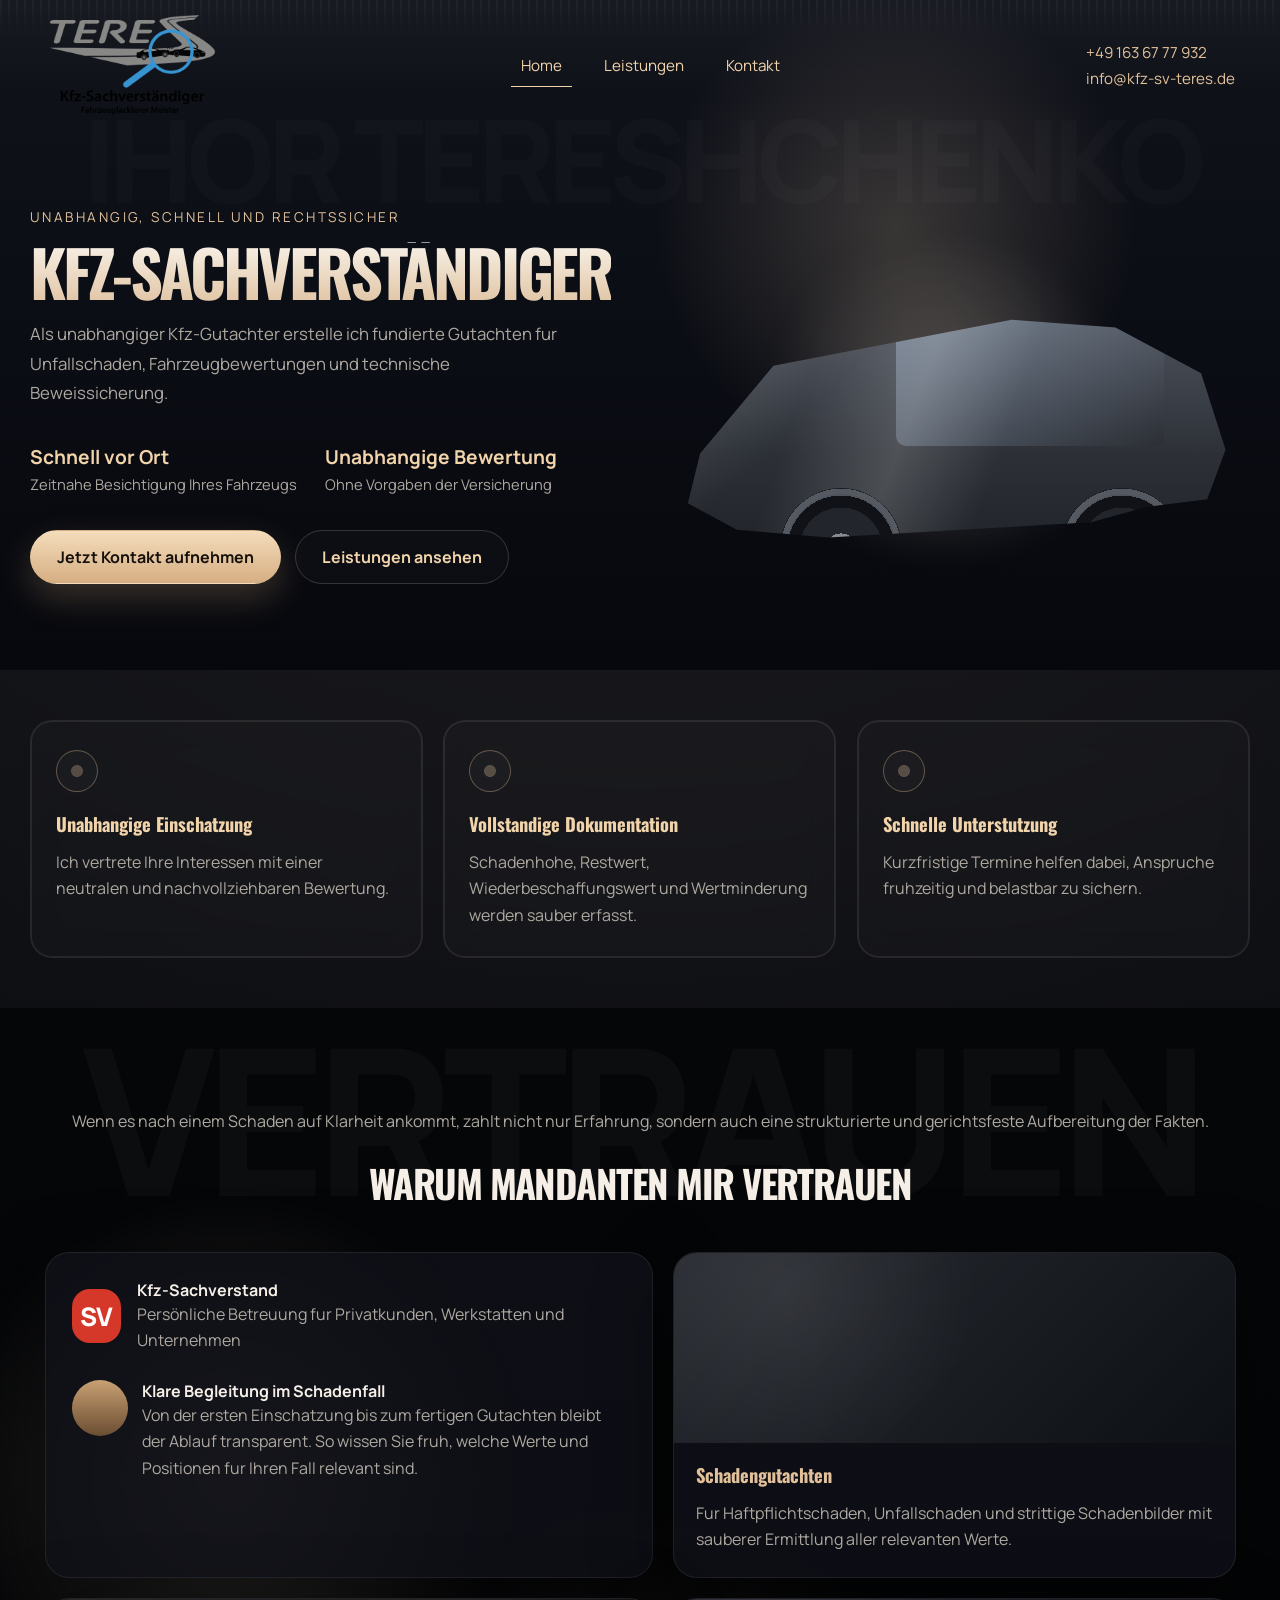
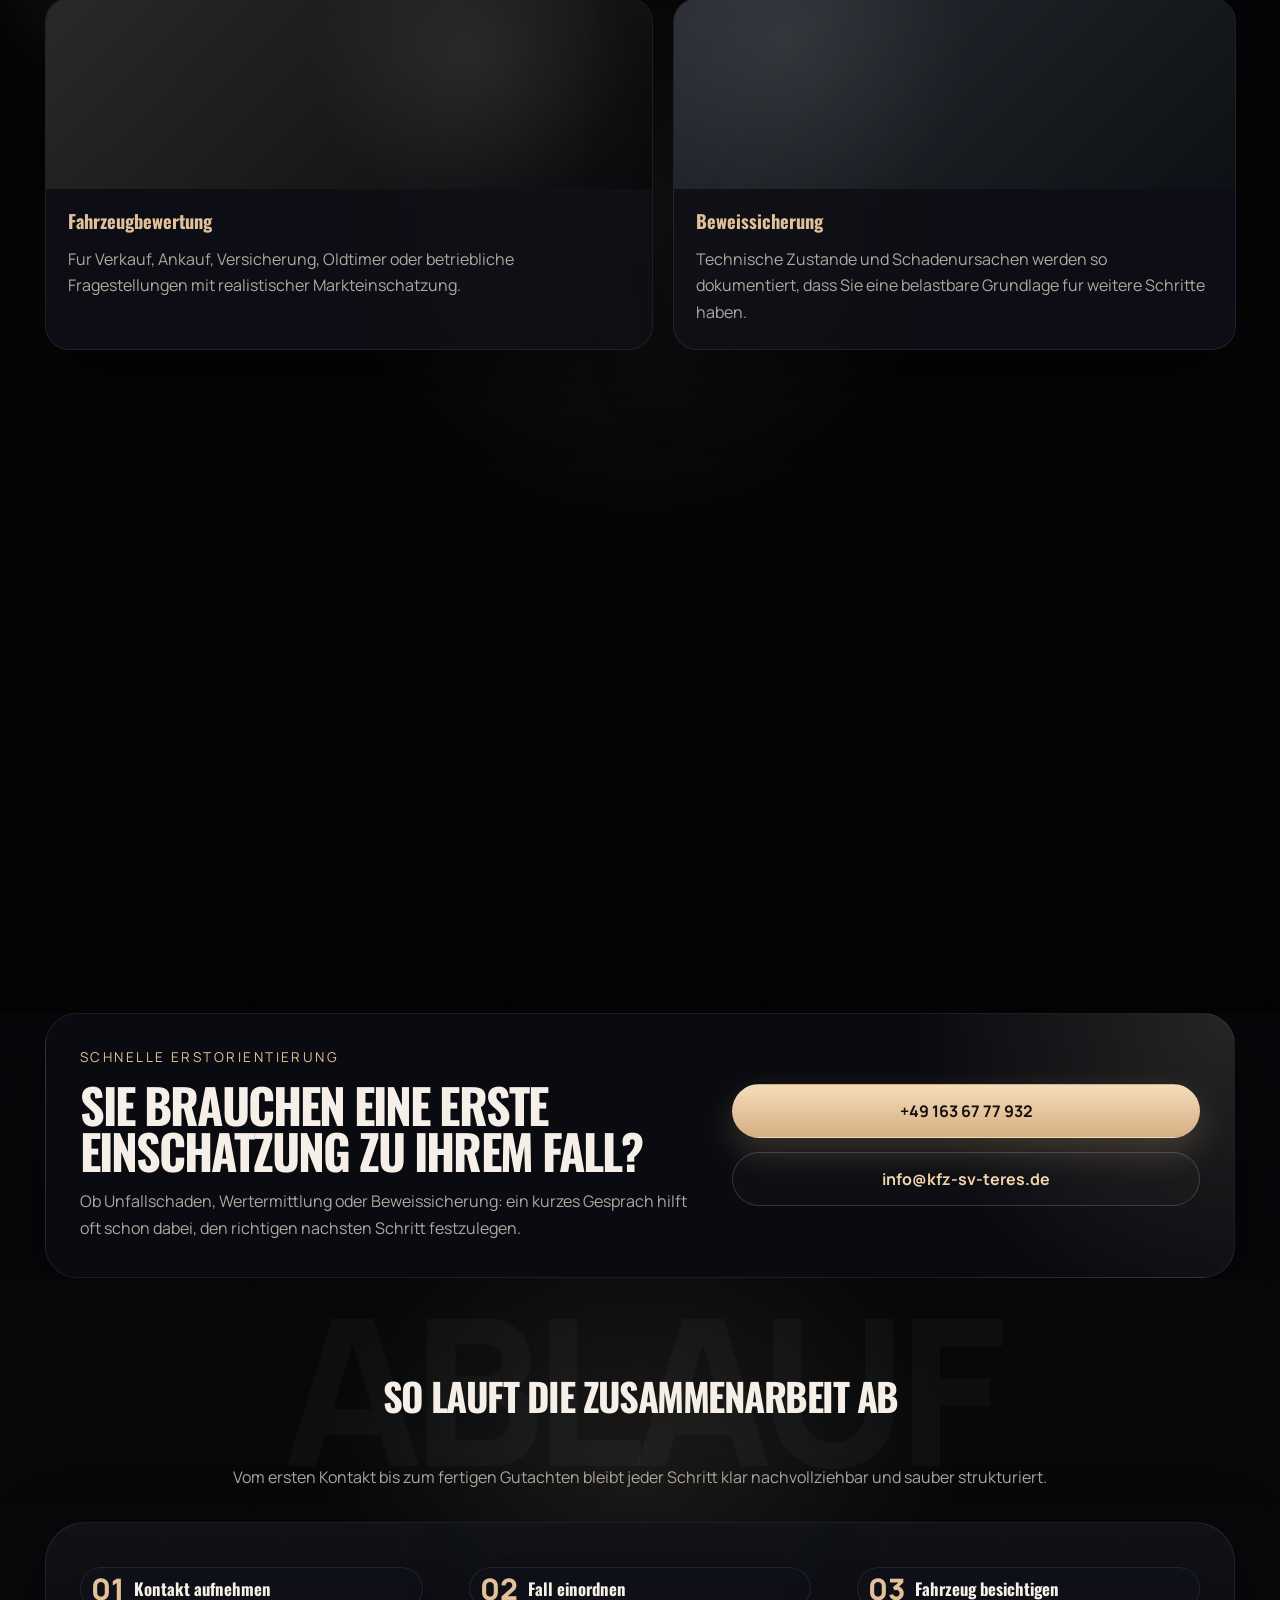
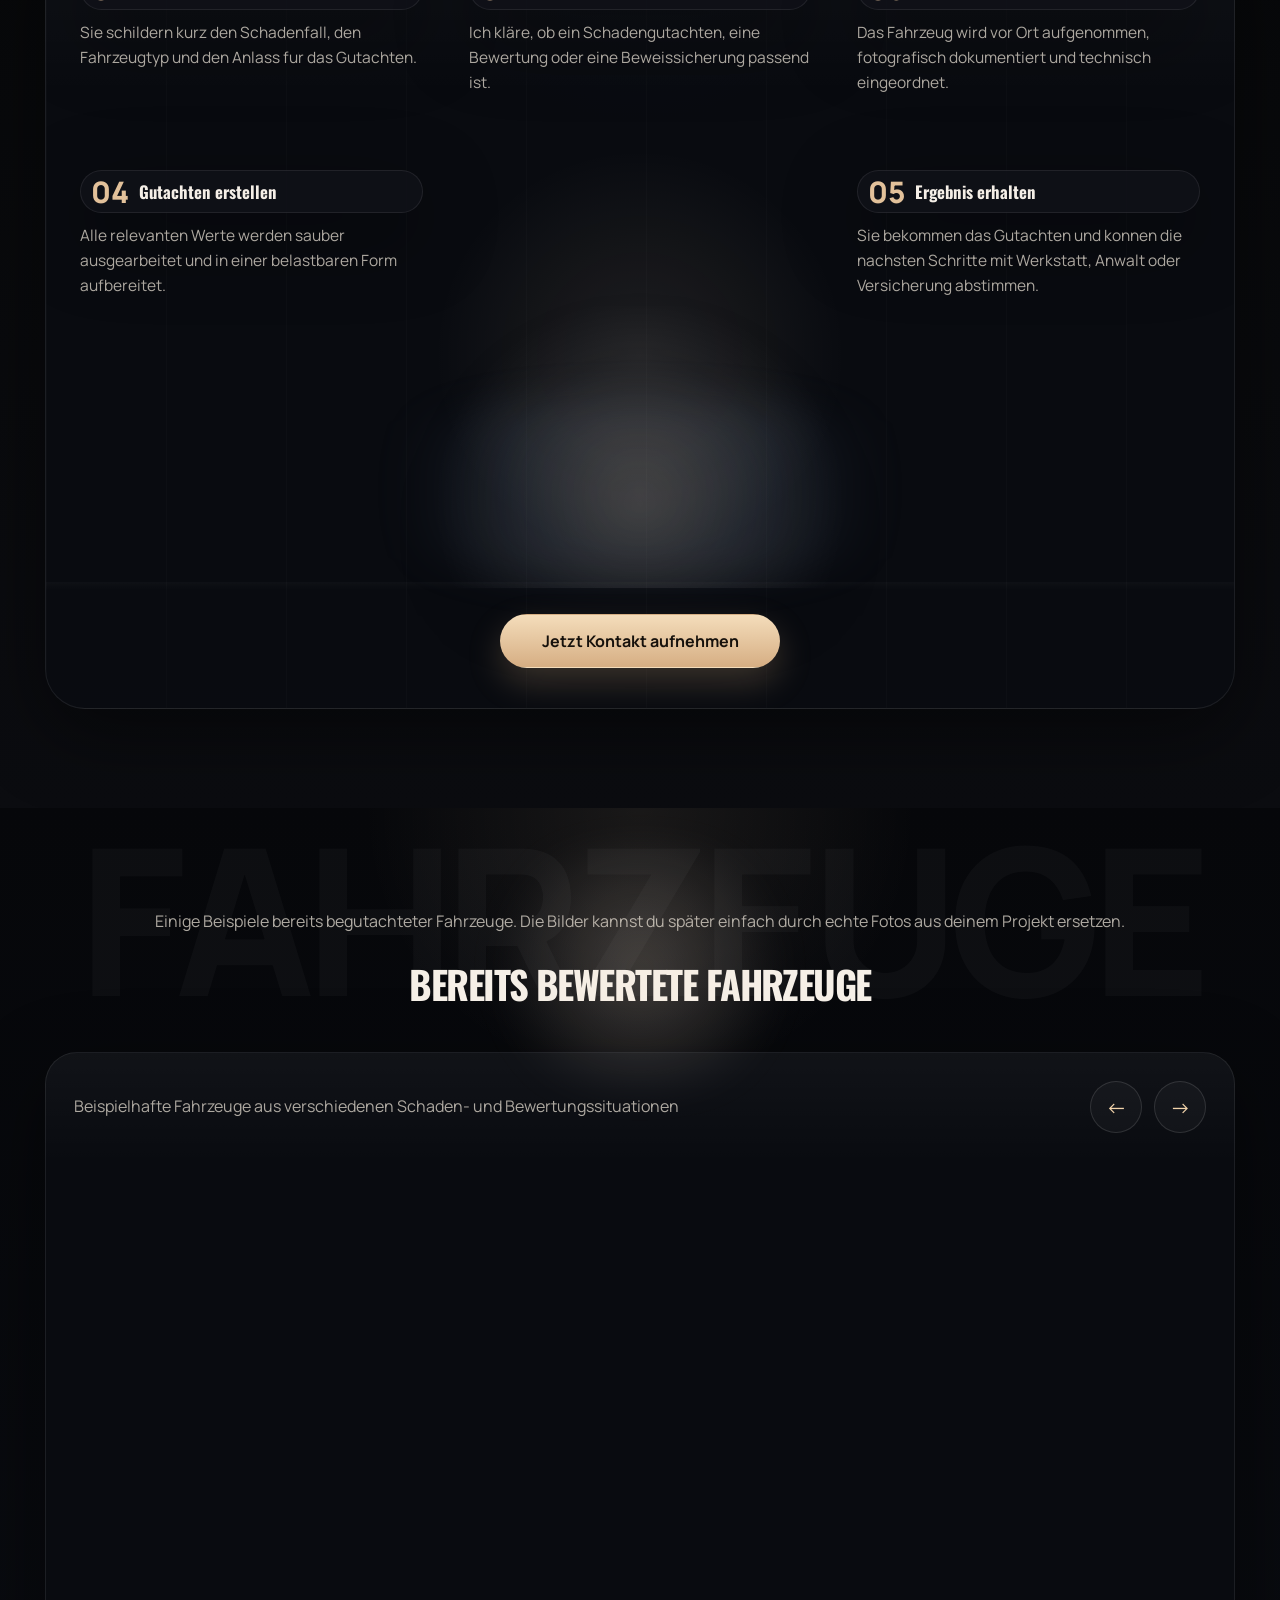
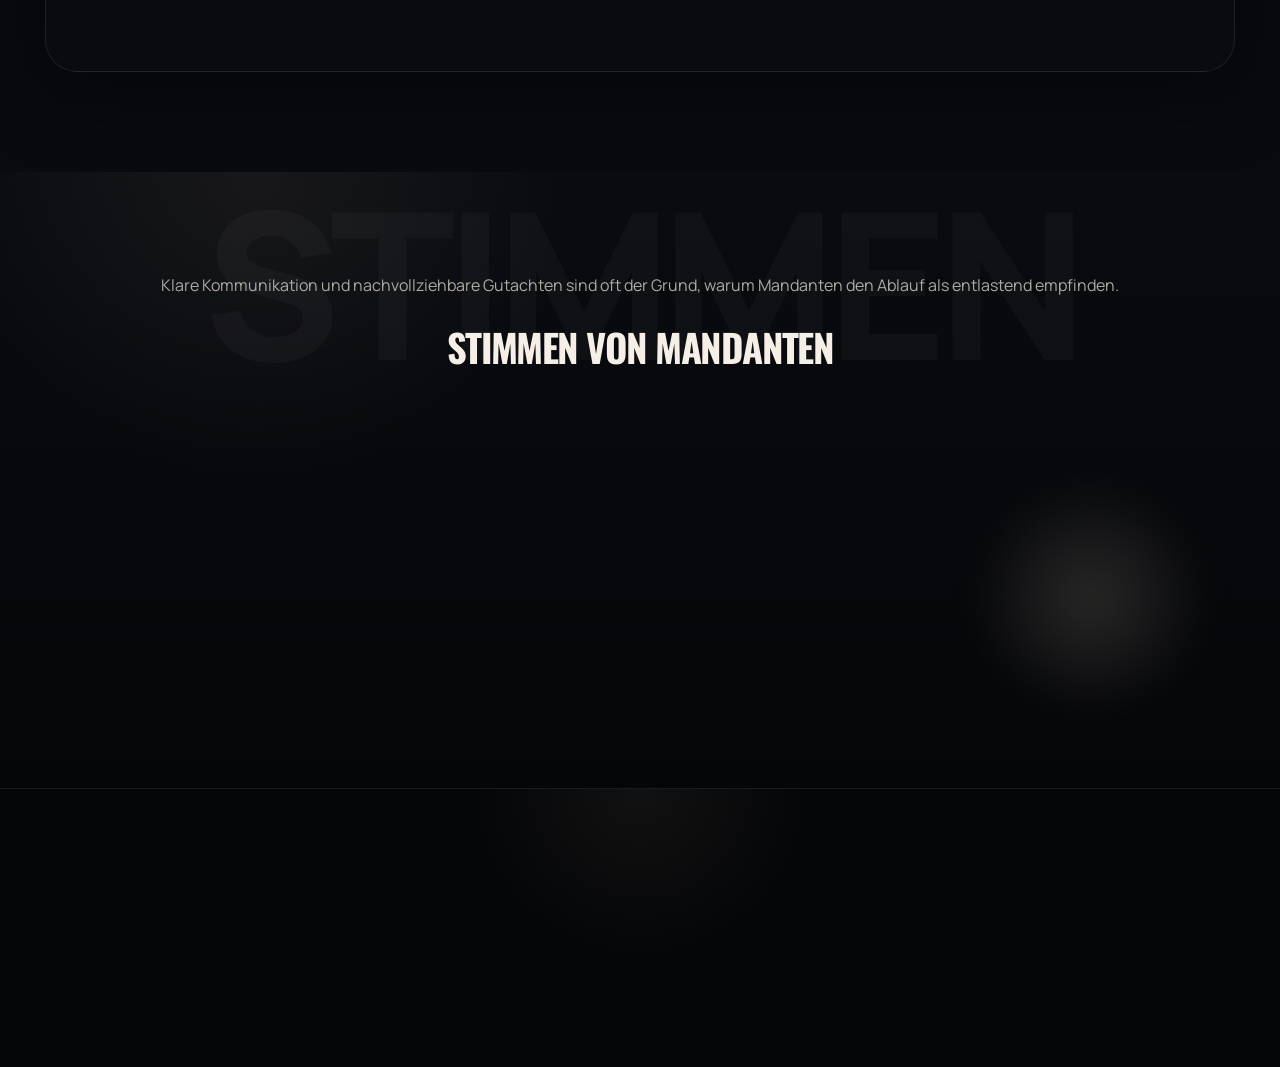
==== index.html @ a7667be0 "Initial website version" ====
<!DOCTYPE html>
<html lang="de">

<head>
  <meta charset="UTF-8" />
  <meta name="viewport" content="width=device-width, initial-scale=1.0" />
  <title>Kfz-Gutachter in Ingolstadt</title>
  <link rel="preconnect" href="https://fonts.googleapis.com" />
  <link rel="preconnect" href="https://fonts.gstatic.com" crossorigin />
  <link href="https://fonts.googleapis.com/css2?family=Manrope:wght@400;500;700;800&display=swap" rel="stylesheet" />
  <link
    href="https://fonts.googleapis.com/css2?family=Manrope:wght@400;500;700;800&family=Oswald:wght@400;500;600;700&display=swap"
    rel="stylesheet" />
  <link rel="stylesheet" href="css/reset.css">
  <link rel="stylesheet" href="css/styles.css" />
</head>

<body>
  <div class="page-shell">
    <div class="bg-text">Ihor Tereshchenko</div>
    <div class="wrapper">
      <header class="header">
        <nav class="topbar">
          <div class="container">
            <div class="topbar__inner">
              <a class="brand" href="">
                <img src="images/logo.png" alt="logo" width="170" height="100">
              </a>

              <nav class="nav-links">
                <ul>
                  <li><a class="active" href="index.html">Home</a></li>
                  <li><a href="leistung.html">Leistungen</a></li>
                  <li><a href="#contact">Kontakt</a></li>
                </ul>
              </nav>

              <ul class="topbar__contacts">
                <li><a href="tel:+49 1636777932">+49 163 67 77 932</a></li>
                <li><a href="mailto:info@kfz-sv-teres.de">info@kfz-sv-teres.de</a></li>
              </ul>
            </div>
          </div>
        </nav>
      </header>

      <section class="hero container">
        <div class="hero__copy">
          <p class="eyebrow">Unabhangig, schnell und rechtssicher</p>
          <h1>Kfz-Sachverständiger</h1>
          <p class="hero__lead">
            Als unabhangiger Kfz-Gutachter erstelle ich fundierte
            Gutachten fur Unfallschaden, Fahrzeugbewertungen und technische
            Beweissicherung.
          </p>

          <div class="hero__meta">
            <div>
              <strong>Schnell vor Ort</strong>
              <span>Zeitnahe Besichtigung Ihres Fahrzeugs</span>
            </div>
            <div>
              <strong>Unabhangige Bewertung</strong>
              <span>Ohne Vorgaben der Versicherung</span>
            </div>
          </div>

          <div class="hero__actions">
            <a class="button button--primary" href="#contact">Jetzt Kontakt aufnehmen</a>
            <a class="button button--ghost" href="#services">Leistungen ansehen</a>
          </div>
        </div>

        <div class="hero__visual" aria-hidden="true">
          <div class="car-glow"></div>
          <div class="car-card">
            <div class="car-card__shine"></div>
            <div class="car-card__wheel car-card__wheel--left"></div>
            <div class="car-card__wheel car-card__wheel--right"></div>
          </div>
        </div>
      </section>
    </div>

    <main>

      <section class="benefits container">
        <article class="benefit">
          <div class="benefit__icon"></div>
          <h2>Unabhangige Einschatzung</h2>
          <p>Ich vertrete Ihre Interessen mit einer neutralen und nachvollziehbaren Bewertung.</p>
        </article>
        <article class="benefit">
          <div class="benefit__icon"></div>
          <h2>Vollstandige Dokumentation</h2>
          <p>Schadenhohe, Restwert, Wiederbeschaffungswert und Wertminderung werden sauber erfasst.</p>
        </article>
        <article class="benefit">
          <div class="benefit__icon"></div>
          <h2>Schnelle Unterstutzung</h2>
          <p>Kurzfristige Termine helfen dabei, Anspruche fruhzeitig und belastbar zu sichern.</p>
        </article>
      </section>

      <section class="trust section" id="trust">
        <p class="section__ghost">VERTRAUEN</p>
        <div class="container">
          <p class="section__intro">
            Wenn es nach einem Schaden auf Klarheit ankommt, zahlt nicht nur
            Erfahrung, sondern auch eine strukturierte und gerichtsfeste
            Aufbereitung der Fakten.
          </p>
          <h2 class="section__title">Warum Mandanten mir vertrauen</h2>

          <div class="trust-grid">
            <article class="review-card review-card--wide">
              <div class="rating">
                <div class="rating__badge">SV</div>
                <div>
                  <strong>Kfz-Sachverstand</strong>
                  <p>Persönliche Betreuung fur Privatkunden, Werkstatten und Unternehmen</p>
                </div>
              </div>
              <div class="review-card__author">
                <div class="avatar"></div>
                <div>
                  <strong>Klare Begleitung im Schadenfall</strong>
                  <p>
                    Von der ersten Einschatzung bis zum fertigen Gutachten
                    bleibt der Ablauf transparent. So wissen Sie fruh, welche
                    Werte und Positionen fur Ihren Fall relevant sind.
                  </p>
                </div>
              </div>
            </article>

            <article class="info-card">
              <div class="info-card__image"></div>
              <h3>Schadengutachten</h3>
              <p>
                Fur Haftpflichtschaden, Unfallschaden und strittige
                Schadenbilder mit sauberer Ermittlung aller relevanten Werte.
              </p>
            </article>

            <article class="info-card">
              <div class="info-card__image info-card__image--alt"></div>
              <h3>Fahrzeugbewertung</h3>
              <p>
                Fur Verkauf, Ankauf, Versicherung, Oldtimer oder betriebliche
                Fragestellungen mit realistischer Markteinschatzung.
              </p>
            </article>

            <article class="info-card">
              <div class="info-card__image"></div>
              <h3>Beweissicherung</h3>
              <p>
                Technische Zustande und Schadenursachen werden so dokumentiert,
                dass Sie eine belastbare Grundlage fur weitere Schritte haben.
              </p>
            </article>
          </div>

          <div class="trust-accordion">
            <div class="trust-accordion__intro">
              <p class="eyebrow">Wichtige Informationen auf einen Blick</p>
              <h3 class="trust-accordion__title">Mehr zur Begutachtung und Beweissicherung</h3>
            </div>

            <div class="accordion" data-accordion>
              <article class="accordion-item is-open">
                <button class="accordion-trigger" type="button" aria-expanded="true">
                  <span>Unabhängige Begutachtung</span>
                  <span class="accordion-trigger__icon" aria-hidden="true"></span>
                </button>
                <div class="accordion-panel">
                  <p>
                    Versicherungen setzen im Schadenfall häufig auf eigene Gutachter. Deren
                    Einschätzung orientiert sich jedoch nicht immer an den Interessen der
                    Geschädigten. Als unabhängiger Kfz-Sachverständiger bewerte ich Schäden
                    neutral, fachgerecht und nachvollziehbar, damit Sie eine verlässliche
                    Grundlage für die weitere Regulierung erhalten.
                  </p>
                </div>
              </article>

              <article class="accordion-item">
                <button class="accordion-trigger" type="button" aria-expanded="false">
                  <span>Private Beweissicherung</span>
                  <span class="accordion-trigger__icon" aria-hidden="true"></span>
                </button>
                <div class="accordion-panel">
                  <p>
                    Eine private Beweissicherung ist besonders dann sinnvoll, wenn der
                    Schadenhergang unklar ist oder Ihre Position abgesichert werden muss.
                    Gerade bei Fahrerflucht oder strittigen Abläufen hilft eine saubere
                    Dokumentation dabei, Ursache, Umfang und mögliche Reparaturkosten
                    belastbar festzuhalten.
                  </p>
                </div>
              </article>

              <article class="accordion-item">
                <button class="accordion-trigger" type="button" aria-expanded="false">
                  <span>Faire Bewertung bei Totalschaden</span>
                  <span class="accordion-trigger__icon" aria-hidden="true"></span>
                </button>
                <div class="accordion-panel">
                  <p>
                    Übersteigen die voraussichtlichen Reparaturkosten den
                    Wiederbeschaffungswert des Fahrzeugs, spricht man von einem
                    wirtschaftlichen Totalschaden. Auch in solchen Fällen ist eine
                    unabhängige Einschätzung entscheidend, um die Situation korrekt zu
                    bewerten und wirtschaftlich sinnvolle Lösungen transparent darzustellen.
                  </p>
                </div>
              </article>

              <article class="accordion-item">
                <button class="accordion-trigger" type="button" aria-expanded="false">
                  <span>Wertgutachten und Schadenhöhe</span>
                  <span class="accordion-trigger__icon" aria-hidden="true"></span>
                </button>
                <div class="accordion-panel">
                  <p>
                    Ob beim Verkauf, bei der allgemeinen Wertermittlung oder nach einem
                    Unfallschaden: ein fundiertes Gutachten schafft Klarheit. Ich ermittle
                    Schadenhöhe, Wertminderung und relevante Fahrzeugwerte auf Basis fester
                    Kriterien, damit Sie sich auf eine strukturierte und verlässliche
                    Ausarbeitung verlassen können.
                  </p>
                </div>
              </article>
            </div>
          </div>
        </div>
      </section>

      <section class="contact" id="contact">
        <div class="container">
          <div class="contact-panel">
            <div>
              <p class="eyebrow">Schnelle Erstorientierung</p>
              <h2 class="contact-panel__title">Sie brauchen eine erste Einschatzung zu Ihrem Fall?</h2>
              <p class="contact-panel__text">
                Ob Unfallschaden, Wertermittlung oder Beweissicherung: ein
                kurzes Gesprach hilft oft schon dabei, den richtigen nachsten
                Schritt festzulegen.
              </p>
            </div>
            <div class="contact-panel__actions">
              <a class="button button--primary" href="tel:+491636777932">+49 163 67 77 932</a>
              <a class="button button--ghost" href="mailto:info@kfz-sv-teres.de">
                info@kfz-sv-teres.de
              </a>
            </div>
          </div>
        </div>
      </section>

      <section class="process section" id="process">
        <p class="section__ghost">ABLAUF</p>
        <div class="container">
          <h2 class="section__title">So lauft die Zusammenarbeit ab</h2>

          <p class="section__intro">
            Vom ersten Kontakt bis zum fertigen Gutachten bleibt jeder Schritt
            klar nachvollziehbar und sauber strukturiert.
          </p>

          <div class="process-stage">
            <div class="process-stage__grid">
              <article class="process-step">
                <div class="process-stage__inner step">
                  <span class="step__index">01</span>
                  <h3>Kontakt aufnehmen</h3>
                </div>
                <p>Sie schildern kurz den Schadenfall, den Fahrzeugtyp und den Anlass fur das Gutachten.</p>
              </article>
              <article class="process-step">
                <div class="process-stage__inner step">
                  <span class="step__index">02</span>
                  <h3>Fall einordnen</h3>
                </div>
                <p>Ich kläre, ob ein Schadengutachten, eine Bewertung oder eine Beweissicherung passend ist.</p>
              </article>
              <article class="process-step">
                <div class="process-stage__inner step">
                  <span class="step__index">03</span>
                  <h3>Fahrzeug besichtigen</h3>
                </div>
                <p>Das Fahrzeug wird vor Ort aufgenommen, fotografisch dokumentiert und technisch eingeordnet.</p>
              </article>
              <article class="process-step process-step--left-bottom">
                <div class="process-stage__inner step">
                  <span class="step__index">04</span>
                  <h3>Gutachten erstellen</h3>
                </div>    
                <p>Alle relevanten Werte werden sauber ausgearbeitet und in einer belastbaren Form aufbereitet.</p>
              </article>
              <article class="process-step process-step--right-bottom">
                <div class="process-stage__inner step">
                  <span class="step__index">05</span>
                  <h3>Ergebnis erhalten</h3>
                </div>
                <p>Sie bekommen das Gutachten und konnen die nachsten Schritte mit Werkstatt, Anwalt oder Versicherung
                  abstimmen.</p>
              </article>
            </div>

            <div class="process-stage__car-wrap">
              <div class="process-stage__glow"></div>
              <figure class="process-stage__car" aria-label="Fahrzeug fur den Prozessbereich"></figure>
            </div>

            <div class="process-stage__actions">
              <a class="button button--primary process-stage__button" href="#contact">
                Jetzt Kontakt aufnehmen
              </a>
            </div>
          </div>
        </div>
      </section>

      <section class="cases section" id="cases">
        <p class="section__ghost">FAHRZEUGE</p>
        <div class="container">
          <p class="section__intro">
            Einige Beispiele bereits begutachteter Fahrzeuge. Die Bilder kannst
            du später einfach durch echte Fotos aus deinem Projekt ersetzen.
          </p>
          <h2 class="section__title">Bereits Bewertete Fahrzeuge</h2>

          <div class="cases-slider" data-slider>
            <div class="cases-slider__header">
              <p class="cases-slider__note">Beispielhafte Fahrzeuge aus verschiedenen Schaden- und Bewertungssituationen
              </p>
              <div class="cases-slider__controls">
                <button class="cases-slider__button" type="button" data-slider-prev aria-label="Vorheriges Fahrzeug">
                  &#8592;
                </button>
                <button class="cases-slider__button" type="button" data-slider-next aria-label="Nächstes Fahrzeug">
                  &#8594;
                </button>
              </div>
            </div>

            <div class="cases-slider__viewport">
              <div class="cases-slider__track" data-slider-track>
                <article class="case-card">
                  <div class="case-card__image case-card__image--1"></div>
                  <div class="case-card__content">
                    <span class="case-card__label">Pkw</span>
                    <h3>Unfallbegutachtung nach Frontschaden</h3>
                    <p>Dokumentation von Schadenumfang, Reparaturweg und wirtschaftlicher Einordnung.</p>
                  </div>
                </article>

                <article class="case-card">
                  <div class="case-card__image case-card__image--2"></div>
                  <div class="case-card__content">
                    <span class="case-card__label">SUV</span>
                    <h3>Fahrzeugbewertung vor Verkauf</h3>
                    <p>Marktgerechte Einschätzung für Preisverhandlung, Dokumentation und Transparenz.</p>
                  </div>
                </article>

                <article class="case-card">
                  <div class="case-card__image case-card__image--3"></div>
                  <div class="case-card__content">
                    <span class="case-card__label">Transporter</span>
                    <h3>Beweissicherung bei gewerblicher Nutzung</h3>
                    <p>Technische Zustandsaufnahme als Grundlage für weitere rechtliche und versicherungstechnische
                      Schritte.</p>
                  </div>
                </article>

                <article class="case-card">
                  <div class="case-card__image case-card__image--4"></div>
                  <div class="case-card__content">
                    <span class="case-card__label">Oldtimer</span>
                    <h3>Wertgutachten für Sammlerfahrzeug</h3>
                    <p>Ermittlung eines nachvollziehbaren Fahrzeugwerts mit Blick auf Zustand und Besonderheiten.</p>
                  </div>
                </article>
              </div>
            </div>
          </div>
        </div>
      </section>

      <section class="testimonials section" id="testimonials">
        <p class="section__ghost">Stimmen</p>
        <div class="container">
          <p class="section__intro">
            Klare Kommunikation und nachvollziehbare Gutachten sind oft der
            Grund, warum Mandanten den Ablauf als entlastend empfinden.
          </p>
          <h2 class="section__title">Stimmen Von Mandanten</h2>

          <div class="testimonials-grid">
            <article class="testimonial-card">
              <div class="testimonial-card__stars">★★★★★</div>
              <p class="testimonial-card__text">
                Die Begutachtung verlief schnell und sehr strukturiert. Alle
                Positionen wurden verständlich erklärt, sodass ich mich im
                weiteren Ablauf sicher gefühlt habe.
              </p>
              <div class="testimonial-card__author">
                <strong>Markus B.</strong>
                <span>Unfallgutachten</span>
              </div>
            </article>

            <article class="testimonial-card">
              <div class="testimonial-card__stars">★★★★★</div>
              <p class="testimonial-card__text">
                Besonders hilfreich war die ruhige und sachliche Einschätzung.
                Das Gutachten war sauber aufbereitet und konnte direkt
                weiterverwendet werden.
              </p>
              <div class="testimonial-card__author">
                <strong>Sabine K.</strong>
                <span>Wertgutachten</span>
              </div>
            </article>

            <article class="testimonial-card">
              <div class="testimonial-card__stars">★★★★★</div>
              <p class="testimonial-card__text">
                Ich hatte jederzeit das Gefühl, dass meine Interessen im
                Vordergrund stehen. Kommunikation, Termin und Dokumentation
                waren absolut professionell.
              </p>
              <div class="testimonial-card__author">
                <strong>Daniel T.</strong>
                <span>Beweissicherung</span>
              </div>
            </article>
          </div>
        </div>
      </section>
    </main>

    <footer class="footer">
      <div class="container">
        <div class="footer__grid">
          <div class="footer__brand">
            <a class="brand" href="">
              <img src="images/logo.png" alt="logo" width="170" height="100">
            </a>
            <h2 class="footer__title">Ihor Tereshchenko</h2>
          </div>

          <div class="footer__contacts">
            <h3>Kontakt</h3>
            <p>Benninghofer Weg 2</p>
            <p>40822 Mettmann</p>
            <a href="tel:+491636777932">+49 163 67 77 932</a>
            <a href="mailto:info@kfz-sv-teres.de">info@kfz-sv-teres.de</a>
          </div>

          <div class="footer__links">
            <h3>Links</h3>
            <a href="#">Impressum</a>
            <a href="#">Datenschutz</a>
          </div>

          <div class="footer__socials">
            <h3>Social Media</h3>
            <div class="social-list">
              <a class="social-link" href="#" aria-label="Instagram">IG</a>
              <a class="social-link" href="#" aria-label="Facebook">FB</a>
              <a class="social-link" href="#" aria-label="LinkedIn">IN</a>
            </div>
          </div>
        </div>
      </div>
    </footer>
  </div>
  <script src="js/script.js"></script>
</body>

</html>
---- css/styles.css ----
:root {
  --bg: #06070a;
  --bg-soft: #11131a;
  --panel: rgba(16, 18, 25, 0.82);
  --panel-strong: rgba(10, 12, 18, 0.94);
  --text: #f5efe7;
  --muted: #ada8a0;
  --line: rgba(255, 255, 255, 0.08);
  --accent: #e2c19a;
  --accent-strong: #f2d4ab;
  --shadow: 0 24px 80px rgba(0, 0, 0, 0.45);
}

html {
  scroll-behavior: smooth;
}

body {
  font-family: "Manrope", sans-serif;
  color: var(--text);
  background:
    radial-gradient(circle at top, rgba(255, 214, 170, 0.08), transparent 24%),
    linear-gradient(180deg, #0f1118 0%, #07080b 34%, #030303 100%);
}

h1,
h2,
h3,
.section__title,
.contact-panel__title {
  font-family: "Oswald", sans-serif;
}

.page-shell {
  overflow: hidden;
}

.container {
  width: min(1220px, calc(100% - 32px));
  margin: 0 auto;
  padding: 0 15px;
}

.section {
  position: relative;
  padding: 100px 0;
}

.section__title {
  margin: 0 0 50px;
  text-align: center;
  text-transform: uppercase;
  font-size: clamp(2rem, 3vw, 3.2rem);
  line-height: 0.95;
  letter-spacing: -0.04em;
}

.section__intro {
  margin: 0 auto 30px;
  text-align: center;
  color: var(--muted);
  line-height: 1.7;
}

.section__ghost {
  position: absolute;
  top: -30px;
  left: 50%;
  margin: 0;
  transform: translateX(-50%);
  font-size: clamp(4rem, 16vw, 16rem);
  font-weight: 800;
  letter-spacing: -0.05em;
  color: rgba(255, 255, 255, 0.03);
  text-transform: uppercase;
  pointer-events: none;
}

.reveal {
  opacity: 0;
  transform: translateY(24px);
  transition:
    opacity 0.75s ease,
    transform 0.75s ease;
  transition-delay: var(--reveal-delay, 0s);
  will-change: opacity, transform;
}

.reveal-visible {
  opacity: 1;
  transform: translateY(0);
}

.nav-links ul {
  display: flex;
  gap: 35px;
  color: var(--accent-strong);
}

.nav-links a.active {
  color: var(--accent-strong);
}

.nav-links a.active::after {
  transform: scaleX(1);
  transform-origin: left center;
}

.header {
  position: fixed;
  top: 0;
  padding: 15px 0;
  z-index: 50;
  width: 100%;
  transition:
    background 0.25s ease,
    box-shadow 0.25s ease,
    border-color 0.25s ease,
    top 0.25s ease;
}

.header--scrolled {
  background: rgba(8, 10, 14, 0.88);
  border-color: rgba(255, 255, 255, 0.1);
  box-shadow: 0 18px 48px rgba(0, 0, 0, 0.45);
  backdrop-filter: blur(14px);
}


.header::before {
  content: "";
  position: absolute;
  inset: 0;
  background:
    linear-gradient(transparent 0 82%, rgba(255, 255, 255, 0.09) 82%, transparent 83%),
    repeating-linear-gradient(90deg,
      rgba(255, 255, 255, 0.07) 0 2px,
      transparent 2px 8px);
  mask-image: linear-gradient(180deg, rgba(0, 0, 0, 0.9), transparent 28%);
  opacity: 0.7;
  pointer-events: none;
}

.bg-text {
  position: absolute;
  top: 80px;
  left: 50%;
  transform: translateX(-50%);
  width: 100%;
  text-align: center;
  font-size: clamp(3rem, 9vw, 8rem);
  font-weight: 800;
  letter-spacing: -0.06em;
  color: rgba(255, 255, 255, 0.02);
  text-transform: uppercase;
  pointer-events: none;
  z-index: 2;
}

.topbar__inner {
  display: flex;
  align-items: center;
  justify-content: space-between;
  gap: 24px;
  width: 100%;
}

.nav-links ul {
  display: flex;
  align-items: center;
  gap: 22px;
}

.nav-links a {
  position: relative;
  display: inline-block;
  color: var(--accent-strong);
  font-size: 0.95rem;
  padding: 5px 10px;
  transition: color 0.25s ease;
}

.nav-links a::after {
  content: "";
  position: absolute;
  left: 0;
  bottom: -6px;
  width: 100%;
  height: 1px;
  background: var(--accent-strong);
  transform: scaleX(0);
  transform-origin: left center;
  transition: transform 0.3s ease;
}

.nav-links a:hover::after {
  transform: scaleX(1);
  transform-origin: left center;
}

.nav-links a:not(:hover)::after {
  transform-origin: right center;
}

.nav-links a:focus-visible {
  box-shadow: 0 0 0 3px rgba(242, 212, 171, 0.4);
  border-radius: 6px;
}

.nav-links a:active {
  opacity: 0.75;
}

.topbar__contacts {
  display: flex;
  flex-direction: column;
  gap: 5px;
  color: var(--accent);
  font-size: 0.95rem;
}

.wrapper {
  background:
    radial-gradient(circle at 70% 34%, rgba(255, 227, 192, 0.18), transparent 24%),
    linear-gradient(180deg, rgba(255, 255, 255, 0.03), transparent 14%),
    linear-gradient(180deg, #11131b 0%, #0b0d14 52%, #07080d 100%);
}

.hero {
  position: relative;
  z-index: 1;
  display: grid;
  grid-template-columns: 1fr 1.1fr;
  gap: 28px;
  align-items: center;
  padding: 166px 0 44px;
}

.hero__copy > * {
  opacity: 0;
  transform: translateY(24px);
  animation: heroFadeUp 0.8s ease forwards;
}

.hero__copy .eyebrow {
  animation-delay: 0.1s;
}

.hero__copy h1 {
  animation-delay: 0.25s;
}

.hero__copy .hero__lead {
  animation-delay: 0.4s;
}

.hero__copy .hero__meta {
  animation-delay: 0.55s;
}

.hero__copy .hero__actions {
  animation-delay: 0.7s;
}

.hero__visual {
  opacity: 0;
  transform: translateX(40px) scale(0.96);
  animation: heroVisualIn 1s ease forwards;
  animation-delay: 0.35s;
}

.car-glow {
  opacity: 0;
  animation: heroGlowIn 1.2s ease forwards;
  animation-delay: 0.6s;
}

.car-card {
  opacity: 0;
  transform: translateY(30px) scale(0.95);
  animation: carCardIn 1s ease forwards;
  animation-delay: 0.5s;
}

@keyframes heroFadeUp {
  to {
    opacity: 1;
    transform: translateY(0);
  }
}

@keyframes heroVisualIn {
  to {
    opacity: 1;
    transform: translateX(0) scale(1);
  }
}

@keyframes heroGlowIn {
  to {
    opacity: 1;
  }
}

@keyframes carCardIn {
  to {
    opacity: 1;
    transform: translateY(0) scale(1);
  }
}

@media (prefers-reduced-motion: reduce) {
  .reveal {
    opacity: 1;
    transform: none;
    transition: none;
  }

  .hero__copy > *,
  .hero__visual,
  .car-glow,
  .car-card {
    opacity: 1;
    transform: none;
    animation: none;
  }
}


.eyebrow {
  margin: 0 0 16px;
  color: var(--accent);
  font-size: 0.85rem;
  letter-spacing: 0.18em;
  text-transform: uppercase;
}

.hero h1 {
  margin: 0 0 18px;
  white-space: nowrap;
  font-size: clamp(2.2rem, 5vw, 5.6rem);
  line-height: 0.92;
  text-transform: uppercase;
  letter-spacing: -0.05em;
  background: linear-gradient(180deg, #f8f1e7 0%, #e2c7a8 100%);
  -webkit-background-clip: text;
  -webkit-text-fill-color: transparent;
  background-clip: text;
  color: transparent;
}

.hero--inner {
  min-height: auto;
  padding-bottom: 24px;
}

.hero__lead {
  max-width: 560px;
  width: 100%;
  margin-bottom: 36px;
  color: var(--muted);
  font-size: 1.05rem;
  line-height: 1.75;
}

.hero__meta {
  display: flex;
  gap: 28px;
  margin-bottom: 36px;
}

.hero__meta div {
  display: flex;
  flex-direction: column;
  gap: 4px;
}

.hero__meta strong {
  color: var(--accent-strong);
  font-size: 1.2rem;
}

.hero__meta span {
  color: var(--muted);
  font-size: 0.92rem;
}

.hero__actions {
  display: flex;
  flex-wrap: wrap;
  gap: 14px;
}

.hero__points {
  display: grid;
  gap: 10px;
  margin: 0 0 28px;
  padding: 0;
  list-style: none;
}

.hero__points li {
  position: relative;
  padding-left: 20px;
  color: var(--muted);
  line-height: 1.5;
}

.hero__points li::before {
  content: "";
  position: absolute;
  left: 0;
  top: 0.6em;
  width: 8px;
  height: 8px;
  border-radius: 50%;
  background: var(--accent);
  box-shadow: 0 0 12px rgba(226, 193, 154, 0.6);
}

.button {
  display: inline-flex;
  align-items: center;
  justify-content: center;
  min-height: 54px;
  padding: 0 26px;
  border-radius: 999px;
  border: 1px solid transparent;
  font-weight: 700;
  transition: 0.25s ease;
}

.button--primary {
  color: #16110c;
  background: linear-gradient(180deg, #f4ddbb 0%, #d6ae83 100%);
  box-shadow: 0 14px 34px rgba(214, 174, 131, 0.24);
}

.button--ghost {
  border-color: rgba(255, 255, 255, 0.16);
  background: rgba(255, 255, 255, 0.02);
  color: var(--accent-strong);
}

.button:hover {
  transform: translateY(-2px);
}

.hero__visual {
  position: relative;
  min-height: 460px;
}

.hero__info-card {
  position: absolute;
  right: 0;
  bottom: 20px;
  width: min(100%, 540px);
  padding: 32px;
  border: 1px solid var(--line);
  border-radius: 30px;
  background:
    radial-gradient(circle at top right, rgba(255, 227, 192, 0.12), transparent 26%),
    var(--panel-strong);
  box-shadow: var(--shadow);
}

.hero__info-label {
  display: inline-flex;
  margin-bottom: 18px;
  color: var(--accent);
  font-size: 0.82rem;
  font-weight: 800;
  letter-spacing: 0.16em;
  text-transform: uppercase;
}

.hero__info-card h2 {
  margin: 0 0 14px;
  font-size: clamp(1.8rem, 3vw, 2.8rem);
  line-height: 0.98;
  text-transform: uppercase;
  letter-spacing: -0.04em;
}

.hero__info-card p {
  margin: 0 0 18px;
  color: var(--muted);
  line-height: 1.7;
}

.hero__info-list {
  display: grid;
  gap: 10px;
}

.hero__info-list li {
  position: relative;
  padding-left: 18px;
  color: var(--text);
}

.hero__info-list li::before {
  content: "";
  position: absolute;
  left: 0;
  top: 0.55em;
  width: 7px;
  height: 7px;
  border-radius: 50%;
  background: var(--accent);
}

.car-glow {
  position: absolute;
  inset: 18% 8% 16%;
  border-radius: 50%;
  background: radial-gradient(circle, rgba(255, 235, 214, 0.26), transparent 58%);
  filter: blur(16px);
}

.car-card {
  position: absolute;
  right: 0;
  bottom: 12px;
  width: min(100%, 640px);
  aspect-ratio: 1.6;
  border-radius: 32px;
  background:
    linear-gradient(135deg, rgba(255, 255, 255, 0.26), rgba(255, 255, 255, 0.03) 35%),
    linear-gradient(180deg, #5e636e 0%, #262a31 58%, #111318 100%);
  clip-path: polygon(10% 58%, 22% 35%, 61% 23%, 78% 25%, 92% 37%, 96% 57%, 93% 70%, 83% 72%, 74% 76%, 31% 80%, 16% 78%, 8% 71%);
  box-shadow: var(--shadow);
}

.car-card::before {
  content: "";
  position: absolute;
  inset: 8% 14% 44% 42%;
  border-radius: 18px 24px 8px 10px;
  background: linear-gradient(135deg, rgba(197, 223, 255, 0.4), rgba(0, 0, 0, 0.08));
}

.car-card::after {
  content: "";
  position: absolute;
  left: 20%;
  right: 10%;
  bottom: -28px;
  height: 28px;
  border-radius: 50%;
  background: rgba(0, 0, 0, 0.52);
  filter: blur(12px);
}

.car-card__shine {
  position: absolute;
  inset: 9% 12% 12%;
  background: linear-gradient(110deg, transparent 24%, rgba(255, 255, 255, 0.16) 44%, transparent 62%);
  mix-blend-mode: screen;
}

.car-card__wheel {
  position: absolute;
  bottom: 1%;
  width: 20%;
  aspect-ratio: 1;
  border-radius: 50%;
  background:
    radial-gradient(circle at center, #868b94 0 18%, #23252c 18% 48%, #111217 48% 62%, #4e535c 62% 70%, #111217 70%);
  box-shadow: inset 0 0 0 6px rgba(255, 255, 255, 0.04);
}

.car-card__wheel--left {
  left: 23%;
}

.car-card__wheel--right {
  right: 11%;
}

.benefits {
  position: relative;
  z-index: 1;
  padding: 50px 0;
  display: grid;
  grid-template-columns: repeat(3, 1fr);
  gap: 20px;
}

.benefit {
  padding: 28px 24px;
  border: 2px solid var(--line);
  border-radius: 22px;
  background: rgba(255, 255, 255, 0.02);
  backdrop-filter: blur(14px);
}

.benefit__icon {
  width: 42px;
  height: 42px;
  margin-bottom: 18px;
  border-radius: 50%;
  border: 1px solid rgba(226, 193, 154, 0.36);
  background:
    radial-gradient(circle, rgba(226, 193, 154, 0.3) 0 20%, transparent 22%),
    rgba(255, 255, 255, 0.02);
}

.benefit h2,
.info-card h3 {
  margin: 0 0 12px;
  font-size: 1.15rem;
  color: var(--accent);
}

.benefit p,
.info-card p,
.step p,
.review-card p {
  margin: 0;
  color: var(--muted);
  line-height: 1.65;
}

.benefit h2 {
  color: var(--accent-strong);
}

.trust {
  position: relative;
  background:
    radial-gradient(circle at center, rgba(255, 223, 191, 0.08), transparent 30%),
    linear-gradient(180deg, #050608 0%, #040405 100%);
}

.trust::before {
  content: "";
  position: absolute;
  top: 120px;
  left: -120px;
  width: 700px;
  height: 700px;
  border-radius: 50%;
  background: radial-gradient(circle, rgba(255, 235, 214, 0.18), transparent 58%);
  filter: blur(18px);
  pointer-events: none;
}

.trust-grid {
  position: relative;
  display: grid;
  grid-template-columns: 1.08fr 1fr;
  gap: 20px;
  margin-bottom: 28px;
}

.review-card,
.info-card,
.step {
  border: 1px solid var(--line);
  border-radius: 24px;
  background: var(--panel);
  box-shadow: var(--shadow);
}

.review-card {
  padding: 26px;
}

.review-card--wide {
  min-height: 100%;
}

.rating {
  display: flex;
  align-items: center;
  gap: 16px;
  margin-bottom: 26px;
}

.rating__badge {
  display: grid;
  place-items: center;
  width: 54px;
  height: 54px;
  border-radius: 18px;
  background: #d53729;
  color: #fff;
  font-size: 1.6rem;
  font-weight: 800;
}

.review-card__author {
  display: flex;
  gap: 14px;
  align-items: flex-start;
}

.avatar {
  flex-shrink: 0;
  width: 56px;
  height: 56px;
  border-radius: 50%;
  background: linear-gradient(180deg, #c9a073 0%, #6a4d31 100%);
}

.info-card {
  overflow: hidden;
}

.info-card__image {
  min-height: 190px;
  background:
    linear-gradient(135deg, rgba(255, 255, 255, 0.06), transparent),
    radial-gradient(circle at 20% 20%, rgba(255, 255, 255, 0.08), transparent 40%),
    linear-gradient(135deg, #1a1d24 0%, #0d1014 100%);
}

.info-card__image--alt {
  background:
    linear-gradient(135deg, rgba(226, 193, 154, 0.12), transparent),
    radial-gradient(circle at 70% 30%, rgba(255, 255, 255, 0.08), transparent 36%),
    linear-gradient(135deg, #111318 0%, #0a0b0d 100%);
}

.info-card h3,
.info-card p {
  padding-inline: 22px;
}

.info-card h3 {
  margin-top: 18px;
}

.info-card p {
  padding-bottom: 24px;
}

.trust-accordion {
  position: relative;
  z-index: 1;
  padding: 30px;
  border: 1px solid var(--line);
  border-radius: 28px;
  background:
    linear-gradient(180deg, rgba(255, 255, 255, 0.03), transparent 18%),
    var(--panel-strong);
  box-shadow: var(--shadow);
}

.trust-accordion__intro {
  margin-bottom: 18px;
}

.trust-accordion__title {
  margin: 0;
  font-size: clamp(1.5rem, 2vw, 2.1rem);
  line-height: 1.02;
  letter-spacing: -0.04em;
  text-transform: uppercase;
}

.accordion {
  display: grid;
  gap: 12px;
}

.accordion-item {
  border: 1px solid rgba(255, 255, 255, 0.08);
  border-radius: 22px;
  background: rgba(255, 255, 255, 0.02);
  overflow: hidden;
}

.accordion-trigger {
  display: flex;
  align-items: center;
  justify-content: space-between;
  gap: 18px;
  width: 100%;
  padding: 20px 22px;
  border: 0;
  background: transparent;
  color: var(--text);
  font: inherit;
  font-weight: 700;
  text-align: left;
  cursor: pointer;
}

.accordion-trigger__icon {
  position: relative;
  width: 18px;
  height: 18px;
  flex-shrink: 0;
}

.accordion-trigger__icon::before,
.accordion-trigger__icon::after {
  content: "";
  position: absolute;
  top: 50%;
  left: 50%;
  width: 18px;
  height: 2px;
  border-radius: 999px;
  background: var(--accent-strong);
  transform: translate(-50%, -50%);
  transition: transform 0.25s ease, opacity 0.25s ease;
}

.accordion-trigger__icon::after {
  transform: translate(-50%, -50%) rotate(90deg);
}

.accordion-item.is-open .accordion-trigger__icon::after {
  opacity: 0;
  transform: translate(-50%, -50%) rotate(90deg) scaleX(0.2);
}

.accordion-panel {
  display: grid;
  grid-template-rows: 0fr;
  transition: grid-template-rows 0.28s ease;
}

.accordion-panel>p {
  min-height: 0;
  margin: 0;
  padding: 0 22px;
  color: var(--muted);
  line-height: 1.7;
  overflow: hidden;
}

.accordion-item.is-open .accordion-panel {
  grid-template-rows: 1fr;
}

.accordion-item.is-open .accordion-panel>p {
  padding-bottom: 22px;
}

.process {
  background:
    radial-gradient(circle at 50% 18%, rgba(255, 236, 208, 0.08), transparent 28%),
    linear-gradient(180deg, #060708 0%, #0b0c10 100%);
}

.services {
  background:
    radial-gradient(circle at 20% 12%, rgba(255, 227, 192, 0.08), transparent 24%),
    linear-gradient(180deg, #050608 0%, #0a0c11 100%);
}

.services-grid {
  display: grid;
  grid-template-columns: repeat(3, 1fr);
  gap: 18px;
}

.service-details {
  padding-top: 250px;
  position: relative;
  background:
    radial-gradient(circle at 50% 10%, rgba(255, 227, 192, 0.07), transparent 24%),
    linear-gradient(180deg, #08090c 0%, #06070a 100%);
}

.service-details::after {
  content: "";
  position: absolute;
  right: -100px;
  top: 80px;
  width: 620px;
  height: 620px;
  border-radius: 50%;
  background: radial-gradient(circle, rgba(255, 235, 214, 0.16), transparent 58%);
  filter: blur(16px);
  pointer-events: none;
}

.service-details .section__ghost {
  top: 60px;
}

.service-details__grid {
  display: grid;
  grid-template-columns: repeat(3, 1fr);
  gap: 22px;
  counter-reset: detail-card;
}

.detail-card {
  padding: 30px 26px;
  border: 1px solid var(--line);
  border-radius: 26px;
  background:
    linear-gradient(180deg, rgba(255, 255, 255, 0.03), transparent 18%),
    var(--panel);
  box-shadow: var(--shadow);
  text-align: center;
  position: relative;
  counter-increment: detail-card;
}

.detail-card::before {
  content: "0"counter(detail-card);
  position: absolute;
  top: 0;
  left: 20px;
  display: inline-block;
  margin-bottom: 14px;
  color: var(--accent);
  font-size: 5rem;
  opacity: 0.03;
  font-weight: 800;
  letter-spacing: 0.16em;
}

.detail-card__icon {
  display: grid;
  place-items: center;
  width: 64px;
  height: 64px;
  margin: 0 auto 18px;
  border-radius: 50%;
  border: 1px solid rgba(226, 193, 154, 0.28);
  color: var(--accent-strong);
  font-size: 1.4rem;
  background: rgba(255, 255, 255, 0.03);
  box-shadow: inset 0 0 24px rgba(255, 255, 255, 0.02);
}

.detail-card h3 {
  margin: 0 0 18px;
  font-size: 1.9rem;
  line-height: 1.02;
  letter-spacing: -0.04em;
  color: var(--accent-strong);
}

.detail-card p {
  margin: 0 0 16px;
  color: var(--muted);
  line-height: 1.55;
}

.detail-card__link {
  display: inline-flex;
  margin-top: 8px;
  color: var(--accent-strong);
  font-weight: 800;
  text-transform: uppercase;
  letter-spacing: 0.08em;
}

.service-card {
  padding: 24px;
  border-radius: 24px;
  border: 2px solid var(--line);
  background: var(--panel);
  box-shadow: var(--shadow);
}

.service-card__label {
  display: inline-block;
  margin-bottom: 14px;
  color: var(--accent);
  font-size: 0.85rem;
  font-weight: 800;
  letter-spacing: 0.16em;
}

.service-card h3 {
  margin: 0 0 12px;
  font-size: 1.1rem;
}

.service-card p {
  margin: 0;
  color: var(--muted);
  line-height: 1.65;
}

.step {}

.step__index {
  color: var(--accent);
  font-size: 1.85rem;
  font-weight: 800;
}

.process-stage {
  position: relative;
  padding: 36px 28px 40px;
  border-radius: 40px;
  background:
    radial-gradient(circle at 50% 55%, rgba(255, 233, 205, 0.09), transparent 28%),
    linear-gradient(180deg, rgba(255, 255, 255, 0.03), transparent 22%),
    var(--panel-strong);
  border: 1px solid var(--line);
  overflow: hidden;
  box-shadow: var(--shadow);
}

.process-stage::before {
  content: "";
  position: absolute;
  inset: 0;
  background:
    linear-gradient(transparent 0 84%, rgba(255, 255, 255, 0.04) 84%, transparent 85%),
    repeating-linear-gradient(90deg,
      rgba(255, 255, 255, 0.03) 0 1px,
      transparent 1px 120px);
  opacity: 0.6;
  pointer-events: none;
}

.process-stage__inner {
  display: flex;
  align-items: center;
  gap: 10px;
  margin-bottom: 10px;
  padding-left: 10px;
}

.process-stage__grid {
  position: relative;
  z-index: 1;
  display: grid;
  grid-template-columns: repeat(3, 1fr);
  gap: 28px 34px;
  margin-bottom: 10px;
}

.process-step {
  position: relative;
  min-height: 130px;
  padding: 8px 6px;
}

.process-step h3 {
  font-size: 1.05rem;
}

.process-step p {
  color: var(--muted);
  line-height: 1.6;
  font-size: 0.97rem;
}

.process-step--left-bottom {
  grid-column: 1;
  grid-row: 2;
  padding-top: 40px;
}

.process-step--right-bottom {
  grid-column: 3;
  grid-row: 2;
  padding-top: 40px;
}

.process-stage__car-wrap {
  position: relative;
  z-index: 1;
  display: flex;
  justify-content: center;
  margin-top: -10px;
  margin-bottom: 26px;
}

.process-stage__glow {
  position: absolute;
  left: 50%;
  bottom: 8px;
  width: min(700px, 86%);
  height: 180px;
  transform: translateX(-50%);
  border-radius: 50%;
  background:
    radial-gradient(circle, rgba(255, 238, 217, 0.12) 0%, rgba(122, 148, 183, 0.12) 32%, transparent 68%);
  filter: blur(20px);
}

.process-stage__car {
  position: relative;
  margin: 0;
  width: min(620px, 82%);
  aspect-ratio: 2.2;
  z-index: 1;
  background:
    url("assets/process-car.png") center bottom / contain no-repeat,
    radial-gradient(circle at 50% 70%, rgba(255, 255, 255, 0.12), transparent 56%);
  filter: drop-shadow(0 28px 40px rgba(0, 0, 0, 0.6));
}

.process-stage__actions {
  position: relative;
  z-index: 1;
  display: flex;
  justify-content: center;
}

.process-stage__button {
  min-width: 280px;
}

.contact {
  padding-top: 0;
}

.contact-panel {
  display: grid;
  grid-template-columns: 1.2fr 0.9fr;
  gap: 28px;
  align-items: center;
  padding: 34px;
  border: 1px solid var(--line);
  border-radius: 32px;
  background:
    radial-gradient(circle at top right, rgba(255, 227, 192, 0.12), transparent 26%),
    var(--panel-strong);
  box-shadow: var(--shadow);
}

.contact-panel__title {
  margin: 0 0 14px;
  font-size: clamp(2rem, 4vw, 3rem);
  line-height: 0.96;
  text-transform: uppercase;
  letter-spacing: -0.04em;
}

.contact-panel__text {
  margin: 0;
  color: var(--muted);
  line-height: 1.7;
}

.contact-panel__actions {
  display: grid;
  gap: 14px;
}

.leistungen-intro {
  padding-top: 28px;
}

.leistungen-intro__panel {
  position: relative;
  overflow: hidden;
  padding: 36px 32px;
  border: 1px solid var(--line);
  border-radius: 32px;
  background:
    radial-gradient(circle at top left, rgba(255, 227, 192, 0.08), transparent 24%),
    var(--panel);
  box-shadow: var(--shadow);
}

.leistungen-intro__content {
  position: relative;
  z-index: 1;
}

.leistungen-intro .section__ghost {
  top: 8px;
  left: auto;
  right: -24px;
  transform: none;
  font-size: clamp(3rem, 8vw, 10rem);
}

.cases {
  position: relative;
  background:
    radial-gradient(circle at 50% 0%, rgba(255, 227, 192, 0.08), transparent 24%),
    linear-gradient(180deg, #06070a 0%, #090b10 100%);
}

.cases::before {
  content: "";
  position: absolute;
  left: 50%;
  top: 40px;
  width: 440px;
  height: 240px;
  transform: translateX(-50%);
  border-radius: 50%;
  background: radial-gradient(circle, rgba(255, 235, 214, 0.22), transparent 58%);
  filter: blur(20px);
  pointer-events: none;
}

.cases-slider {
  padding: 28px;
  border: 1px solid var(--line);
  border-radius: 32px;
  background:
    linear-gradient(180deg, rgba(255, 255, 255, 0.03), transparent 18%),
    var(--panel-strong);
  box-shadow: var(--shadow);
}

.cases-slider__header {
  display: flex;
  align-items: center;
  justify-content: space-between;
  gap: 20px;
  margin-bottom: 24px;
}

.cases-slider__note {
  margin: 0;
  color: var(--muted);
  max-width: 640px;
  line-height: 1.6;
}

.cases-slider__controls {
  display: flex;
  gap: 12px;
}

.cases-slider__button {
  width: 52px;
  height: 52px;
  border-radius: 50%;
  border: 1px solid rgba(255, 255, 255, 0.12);
  background: rgba(255, 255, 255, 0.03);
  color: var(--accent-strong);
  font-size: 1.3rem;
  cursor: pointer;
  transition: transform 0.25s ease, background 0.25s ease, border-color 0.25s ease;
}

.cases-slider__button:hover {
  transform: translateY(-2px);
  background: rgba(255, 255, 255, 0.06);
  border-color: rgba(255, 255, 255, 0.2);
}

.cases-slider__viewport {
  overflow: hidden;
}

.cases-slider__track {
  display: grid;
  grid-auto-flow: column;
  grid-auto-columns: calc(33.333% - 14px);
  gap: 20px;
  transition: transform 0.35s ease;
}

.case-card {
  overflow: hidden;
  border: 1px solid var(--line);
  border-radius: 26px;
  background: rgba(255, 255, 255, 0.02);
}

.case-card__image {
  min-height: 260px;
  background-color: #14171e;
  background-position: center;
  background-repeat: no-repeat;
  background-size: cover;
}

.case-card__image--1 {
  background-image:
    linear-gradient(135deg, rgba(255, 255, 255, 0.08), transparent),
    url("images/case-1.jpg");
}

.case-card__image--2 {
  background-image:
    linear-gradient(135deg, rgba(255, 255, 255, 0.08), transparent),
    url("images/case-2.jpg");
}

.case-card__image--3 {
  background-image:
    linear-gradient(135deg, rgba(255, 255, 255, 0.08), transparent),
    url("images/case-3.jpg");
}

.case-card__image--4 {
  background-image:
    linear-gradient(135deg, rgba(255, 255, 255, 0.08), transparent),
    url("images/case-4.jpg");
}

.case-card__content {
  padding: 22px;
}

.case-card__label {
  display: inline-flex;
  margin-bottom: 12px;
  color: var(--accent);
  font-size: 0.8rem;
  font-weight: 800;
  letter-spacing: 0.14em;
  text-transform: uppercase;
}

.case-card h3 {
  margin: 0 0 12px;
  font-size: 1.2rem;
  color: var(--accent-strong);
}

.case-card p {
  margin: 0;
  color: var(--muted);
  line-height: 1.6;
}

.testimonials {
  position: relative;
  background:
    radial-gradient(circle at 20% 0%, rgba(255, 227, 192, 0.06), transparent 26%),
    linear-gradient(180deg, #090b10 0%, #050608 100%);
}

.testimonials::after {
  content: "";
  position: absolute;
  right: 40px;
  bottom: 40px;
  width: 300px;
  height: 300px;
  border-radius: 50%;
  background: radial-gradient(circle, rgba(255, 235, 214, 0.14), transparent 58%);
  filter: blur(16px);
  pointer-events: none;
}

.testimonials-grid {
  display: grid;
  grid-template-columns: repeat(3, 1fr);
  gap: 20px;
}

.testimonial-card {
  padding: 28px 24px;
  border: 1px solid var(--line);
  border-radius: 26px;
  background:
    linear-gradient(180deg, rgba(255, 255, 255, 0.03), transparent 18%),
    var(--panel);
  box-shadow: var(--shadow);
}

.testimonial-card__stars {
  margin-bottom: 16px;
  color: var(--accent-strong);
  letter-spacing: 0.22em;
}

.testimonial-card__text {
  margin: 0 0 22px;
  color: var(--muted);
  line-height: 1.7;
}

.testimonial-card__author {
  display: grid;
  gap: 4px;
}

.testimonial-card__author strong {
  color: var(--text);
}

.testimonial-card__author span {
  color: var(--accent);
  font-size: 0.92rem;
}

.footer {
  padding: 52px 0 42px;
  border-top: 1px solid rgba(255, 255, 255, 0.08);
  background:
    radial-gradient(circle at top, rgba(255, 227, 192, 0.05), transparent 24%),
    #050608;
}

.footer__grid {
  display: grid;
  grid-template-columns: 1.2fr 1fr 0.8fr 0.8fr;
  gap: 28px;
}

.footer__title,
.footer h3 {
  margin: 0 0 14px;
}

.footer__text,
.footer p,
.footer a {
  margin: 0 0 10px;
  color: var(--muted);
  line-height: 1.6;
}

.footer a {
  display: block;
}

.footer a:hover {
  color: var(--accent-strong);
}

.social-list {
  display: flex;
  gap: 10px;
}

.social-link {
  display: grid;
  place-items: center;
  width: 42px;
  height: 42px;
  border-radius: 50%;
  border: 1px solid rgba(255, 255, 255, 0.12);
  color: var(--accent-strong);
  background: rgba(255, 255, 255, 0.03);
}

@media (max-width: 980px) {

  .hero__content,
  .trust-grid,
  .benefits,
  .services-grid,
  .service-details__grid,
  .contact-panel,
  .testimonials-grid,
  .footer__grid {
    grid-template-columns: 1fr;
  }

  .cases-slider__track {
    grid-auto-columns: calc(50% - 10px);
  }

  .hero__visual {
    min-height: 360px;
  }

  .nav-links {
    display: none;
  }

  .section {
    padding: 80px 0;
  }

  .process-stage__grid {
    grid-template-columns: 1fr;
    margin-bottom: 20px;
  }

  .process-step,
  .process-step--center-top,
  .process-step--right-top,
  .process-step--left-bottom,
  .process-step--right-bottom {
    grid-column: auto;
    grid-row: auto;
    min-height: auto;
    padding-top: 8px;
    text-align: left;
  }

  .process-stage__car {
    width: min(540px, 100%);
  }
}

@media (max-width: 640px) {
  .topbar {
    top: 10px;
    padding: 14px 16px;
    flex-direction: column;
    align-items: flex-start;
  }

  .hero {
    min-height: auto;
  }

  .hero__content {
    padding-top: 24px;
  }

  .hero__meta,
  .hero__actions {
    flex-direction: column;
    align-items: stretch;
  }

  .hero__info-card {
    position: relative;
    width: 100%;
    bottom: auto;
    padding: 24px 20px;
  }

  .cases-slider {
    padding: 20px 16px;
  }

  .cases-slider__header {
    flex-direction: column;
    align-items: flex-start;
  }

  .cases-slider__track {
    grid-auto-columns: 100%;
  }

  .button {
    width: 100%;
  }

  .benefit,
  .review-card,
  .service-card,
  .process-stage,
  .trust-accordion {
    padding: 22px 18px;
  }

  .process-stage__button {
    min-width: 100%;
  }
}
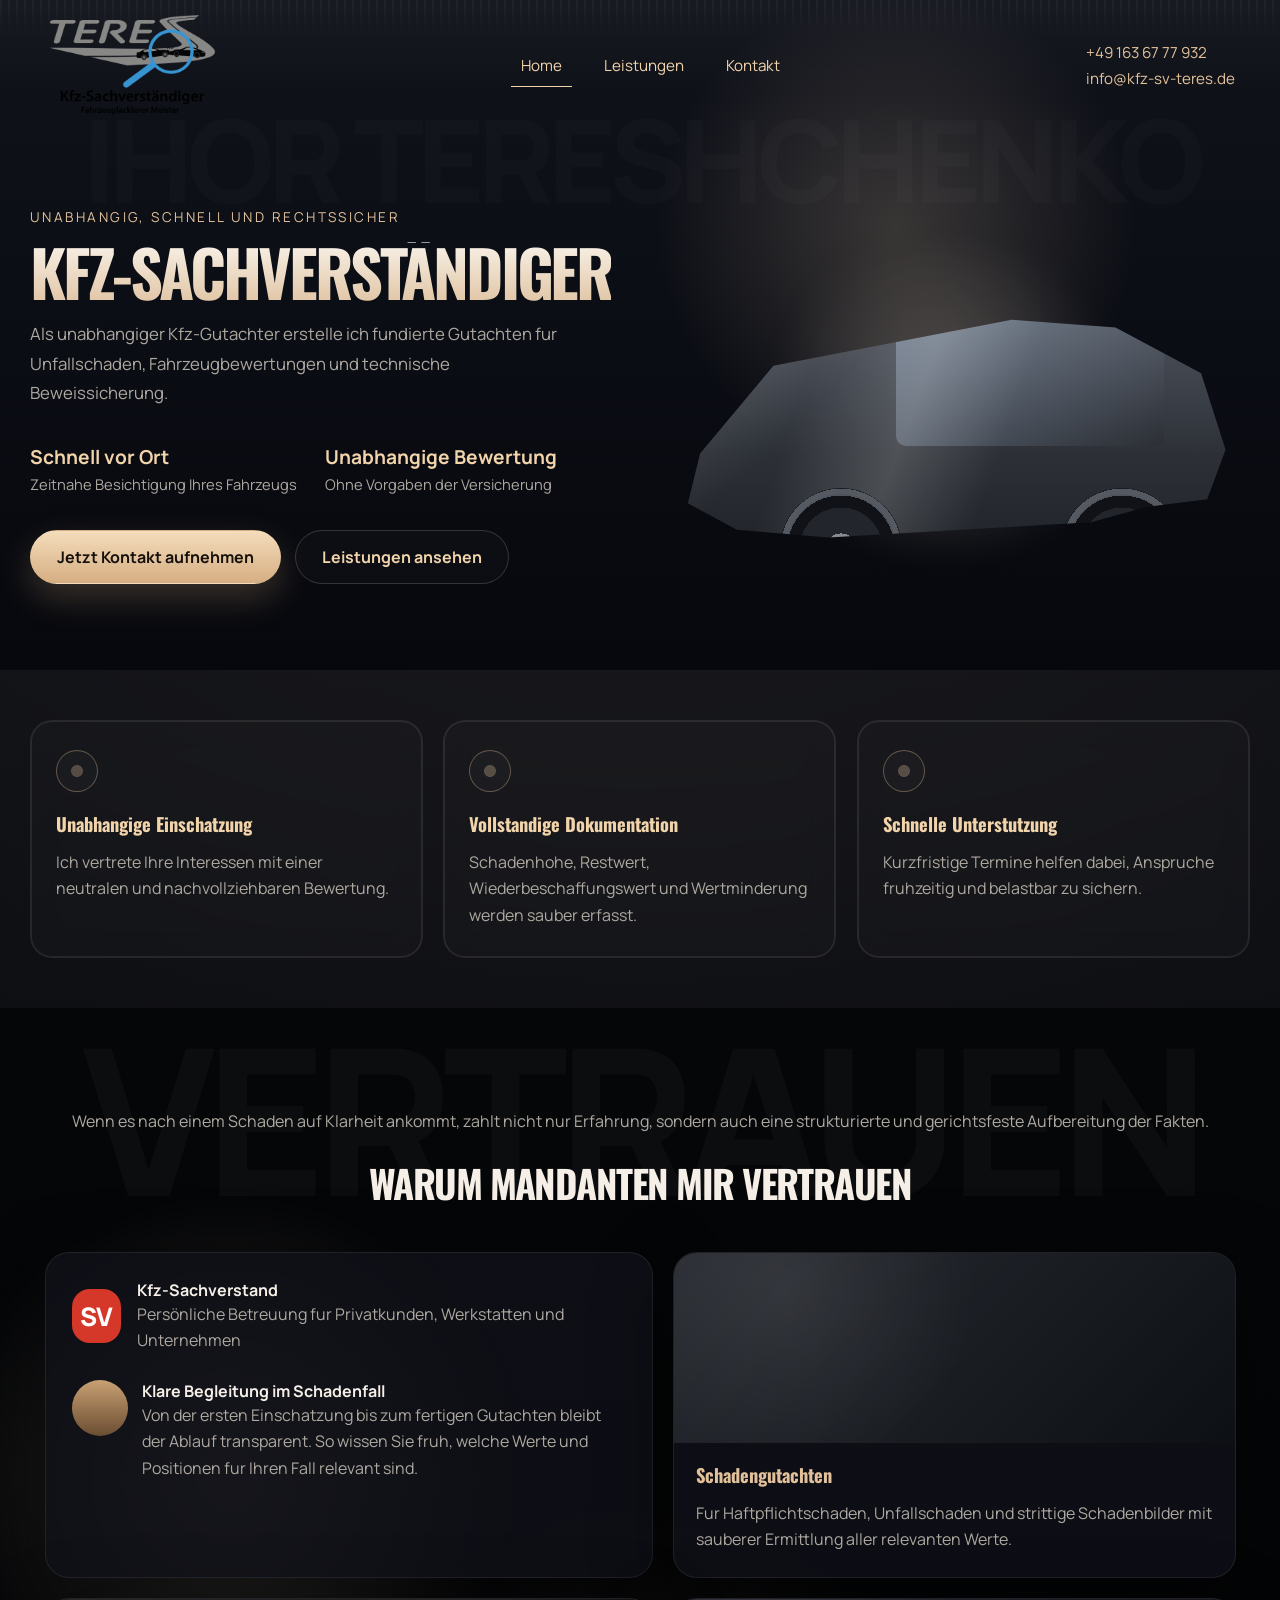
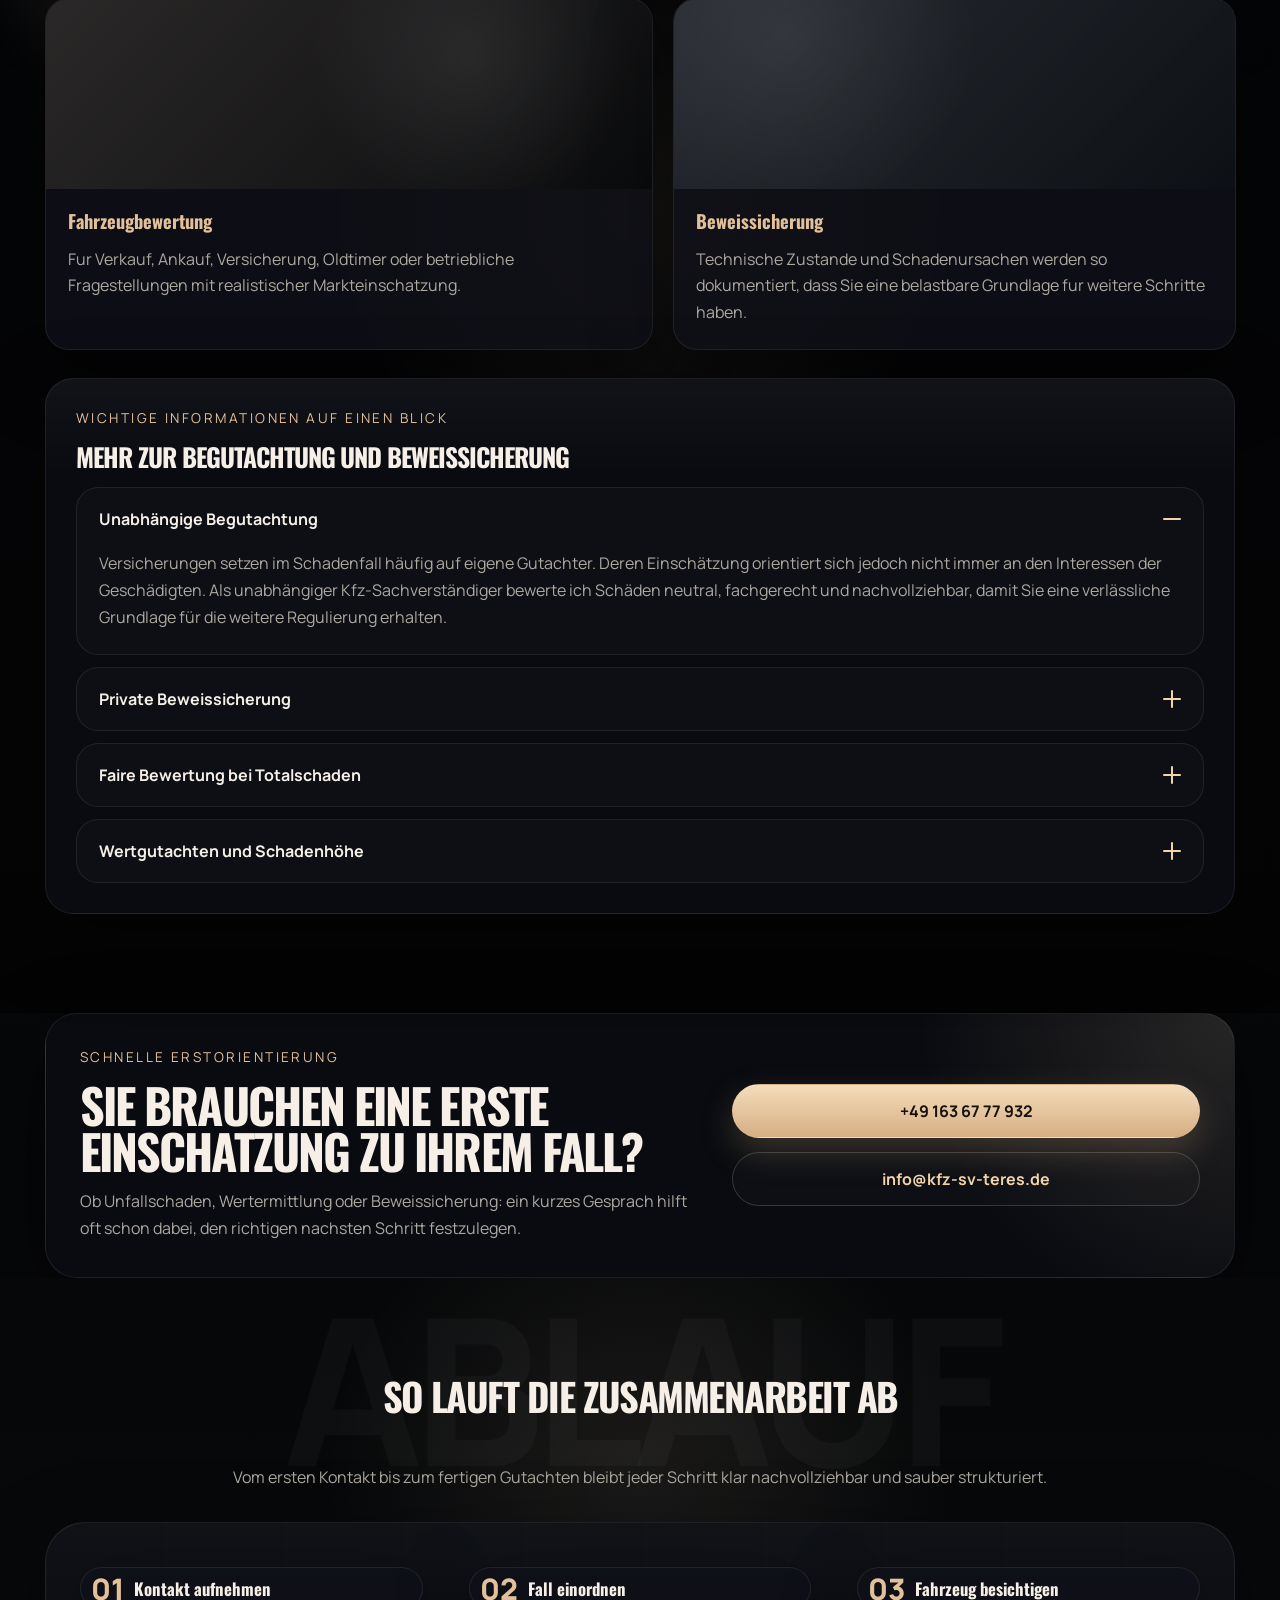
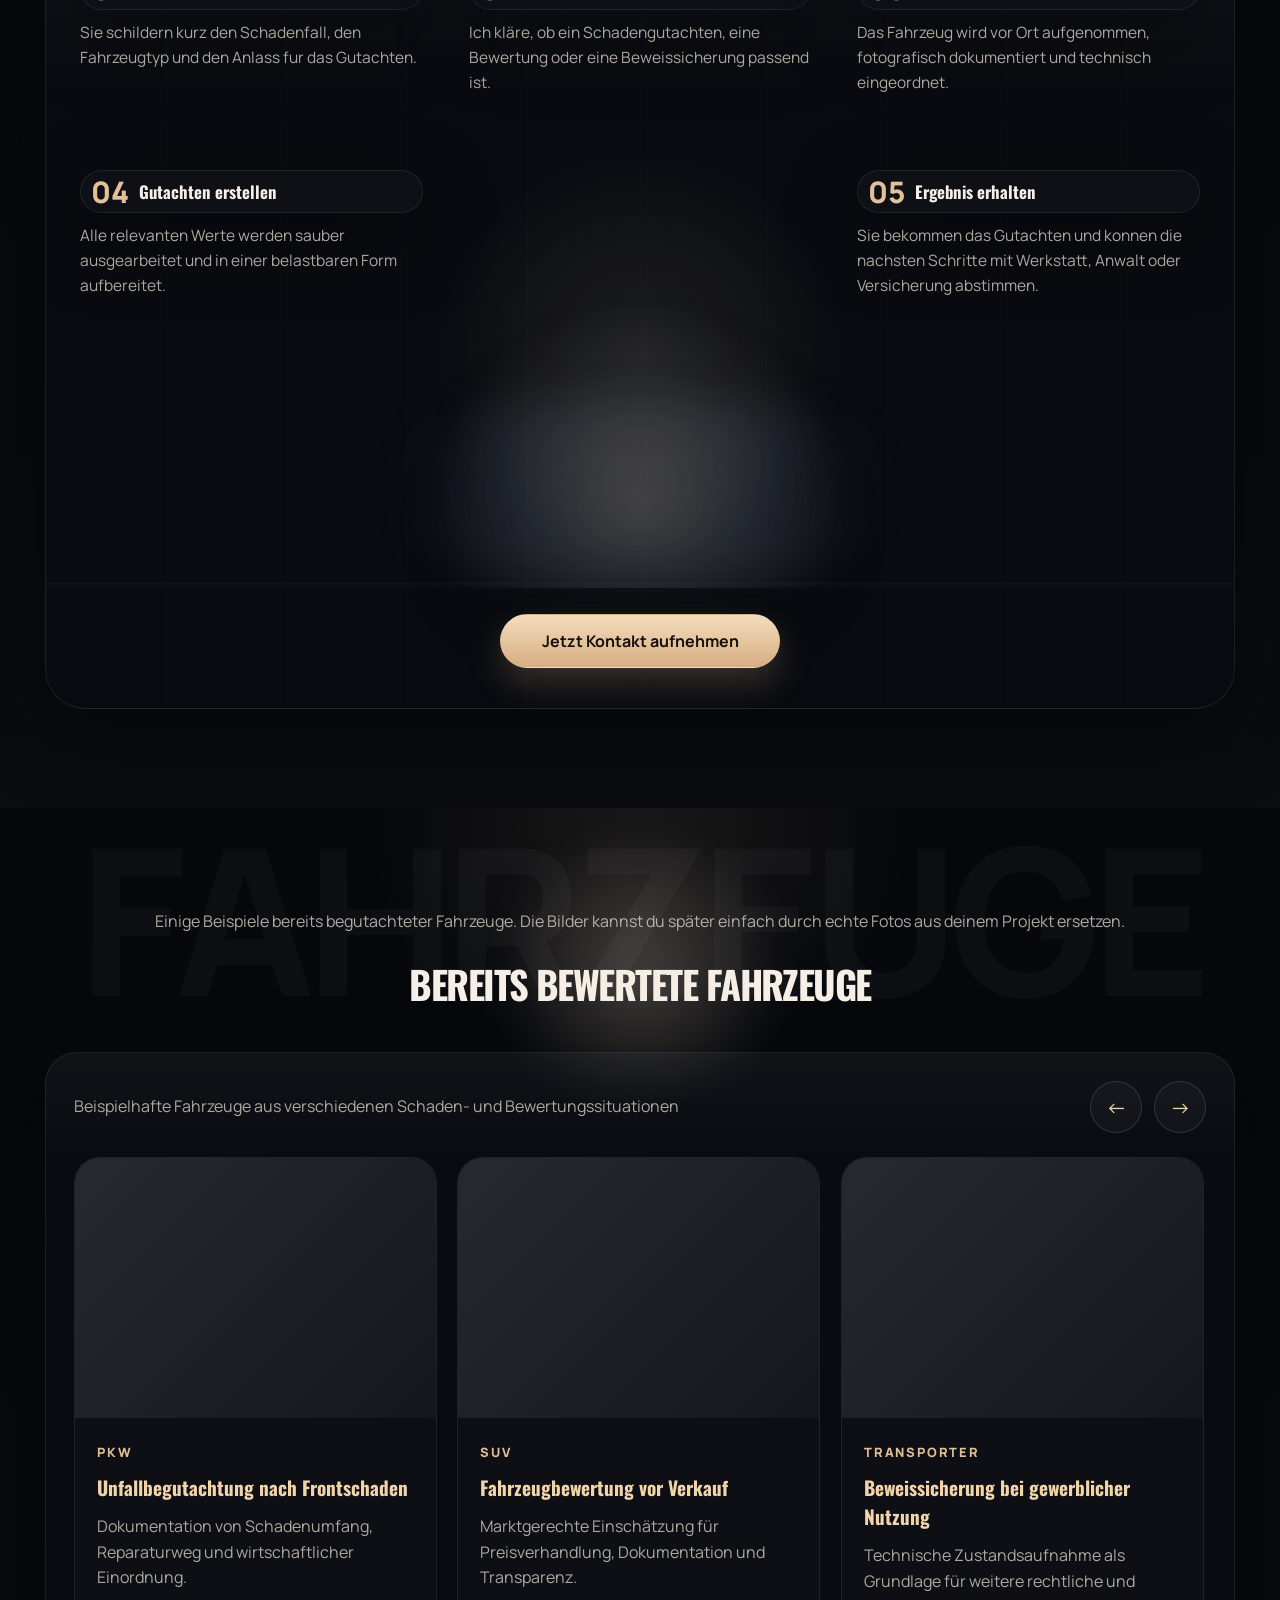
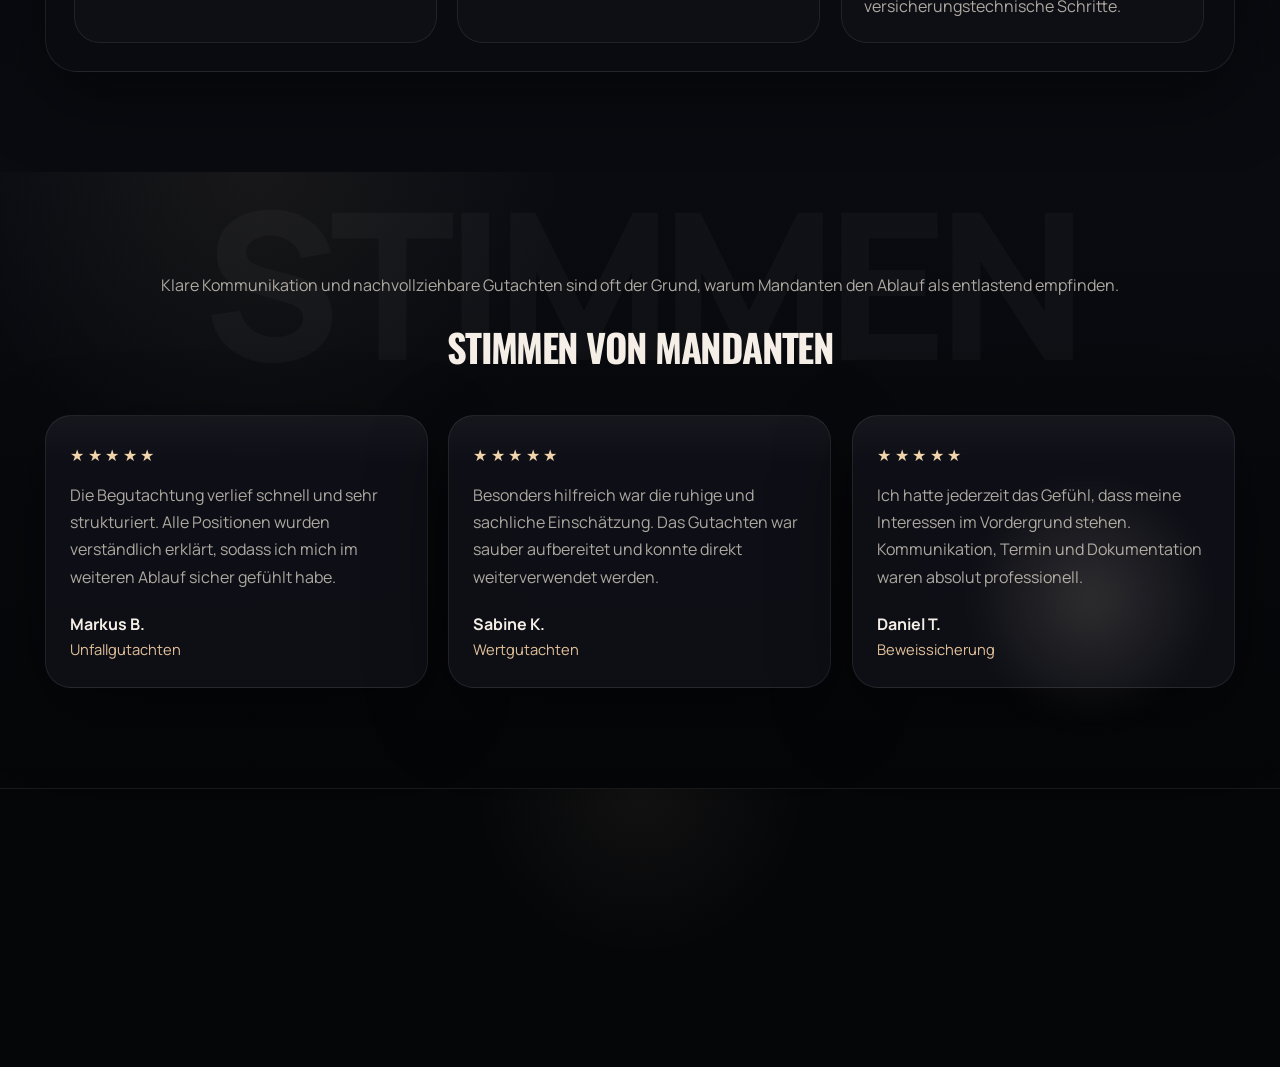
==== commit b9359174: "fix: update title tag" ====
--- a/index.html
+++ b/index.html
@@ -4,7 +4,7 @@
 <head>
   <meta charset="UTF-8" />
   <meta name="viewport" content="width=device-width, initial-scale=1.0" />
-  <title>Kfz-Gutachter in Ingolstadt</title>
+  <title>Kfz-Sachverständiger</title>
   <link rel="preconnect" href="https://fonts.googleapis.com" />
   <link rel="preconnect" href="https://fonts.gstatic.com" crossorigin />
   <link href="https://fonts.googleapis.com/css2?family=Manrope:wght@400;500;700;800&display=swap" rel="stylesheet" />
--- a/css/styles.css
+++ b/css/styles.css
@@ -984,8 +984,6 @@
   line-height: 1.65;
 }
 
-.step {}
-
 .step__index {
   color: var(--accent);
   font-size: 1.85rem;
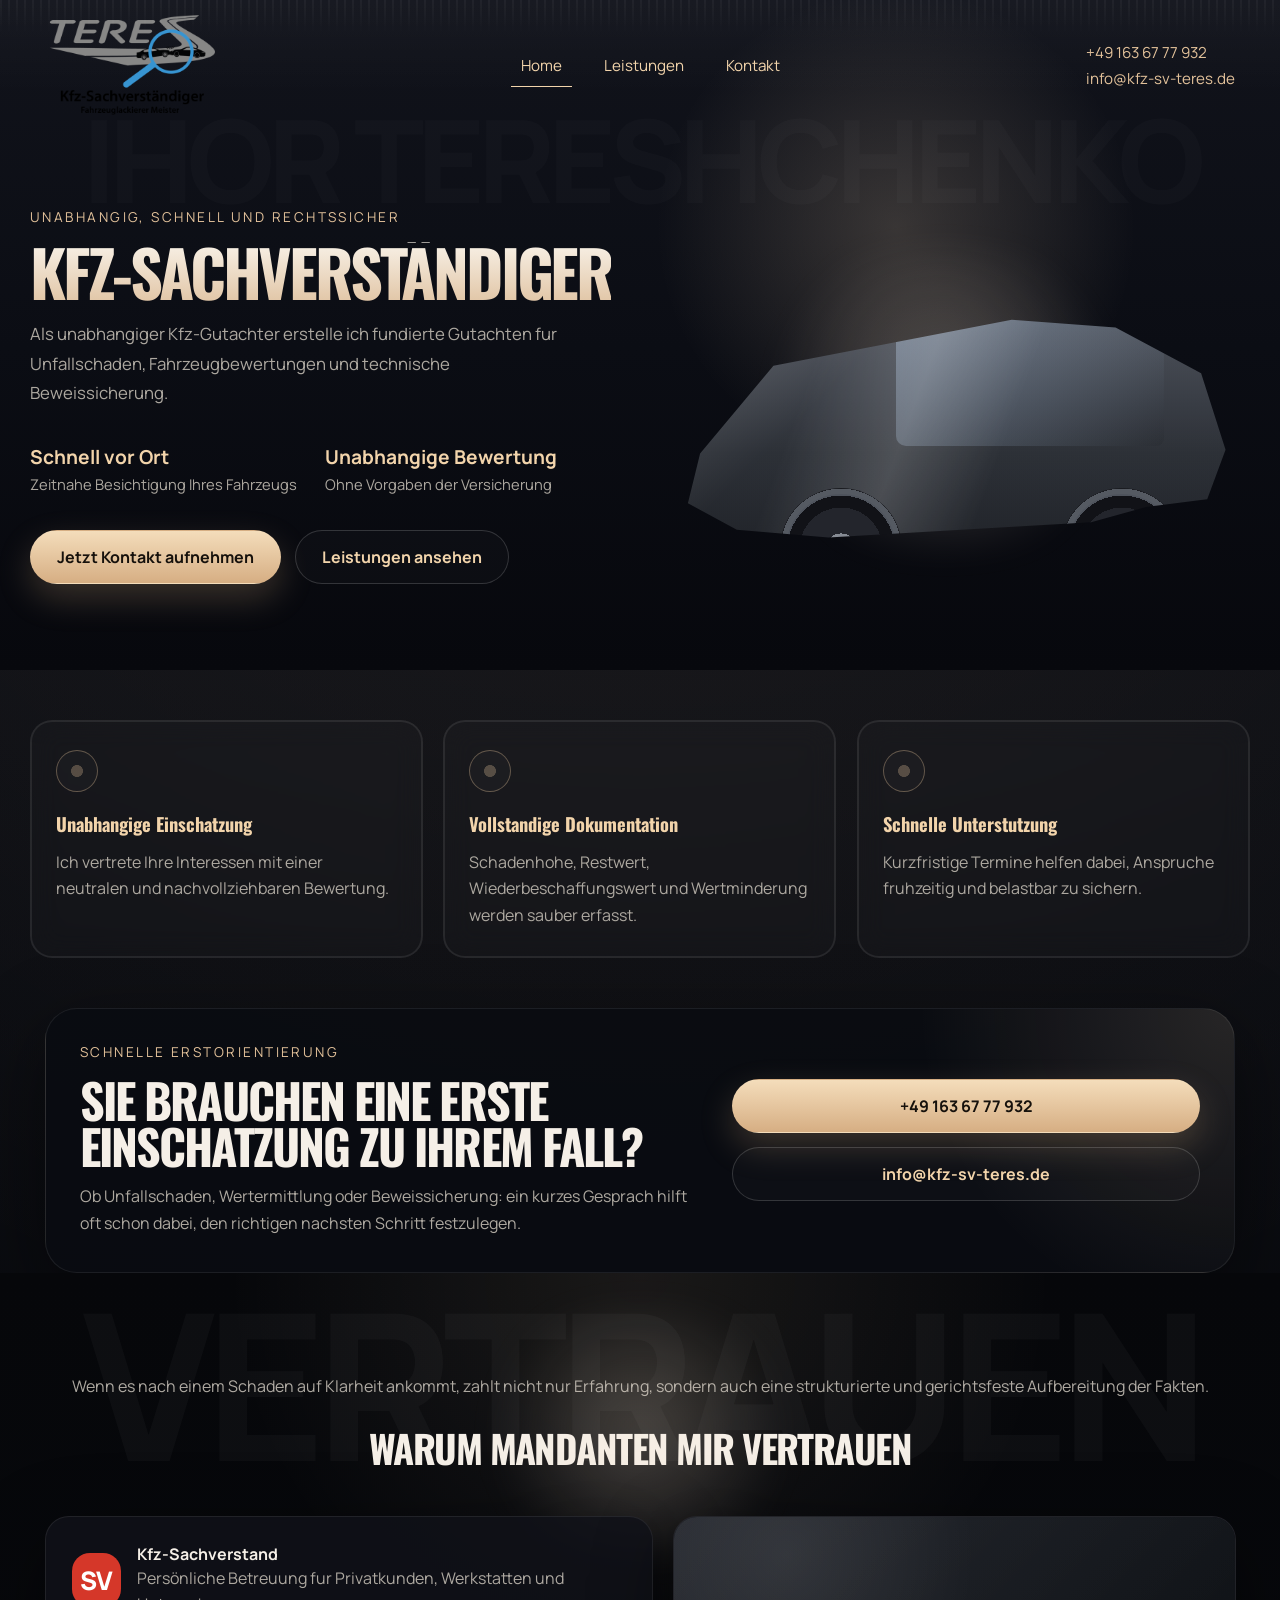
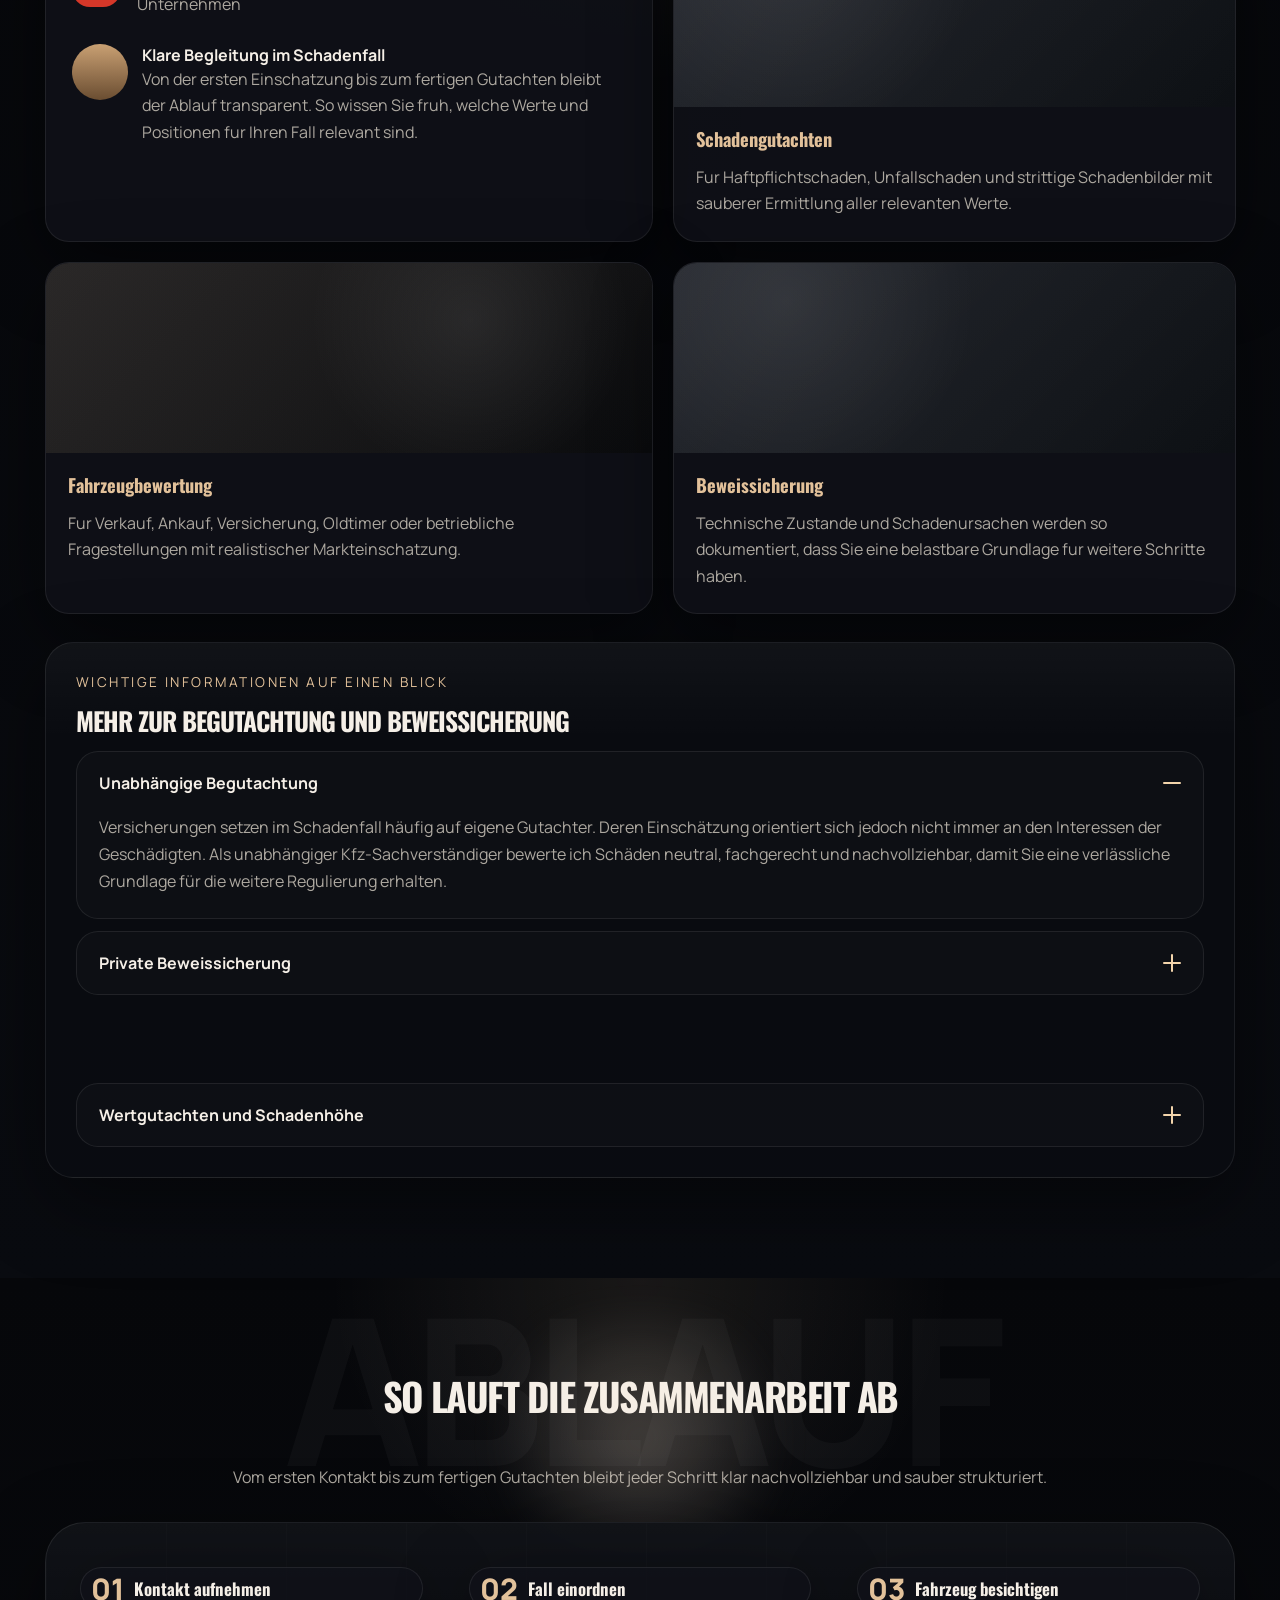
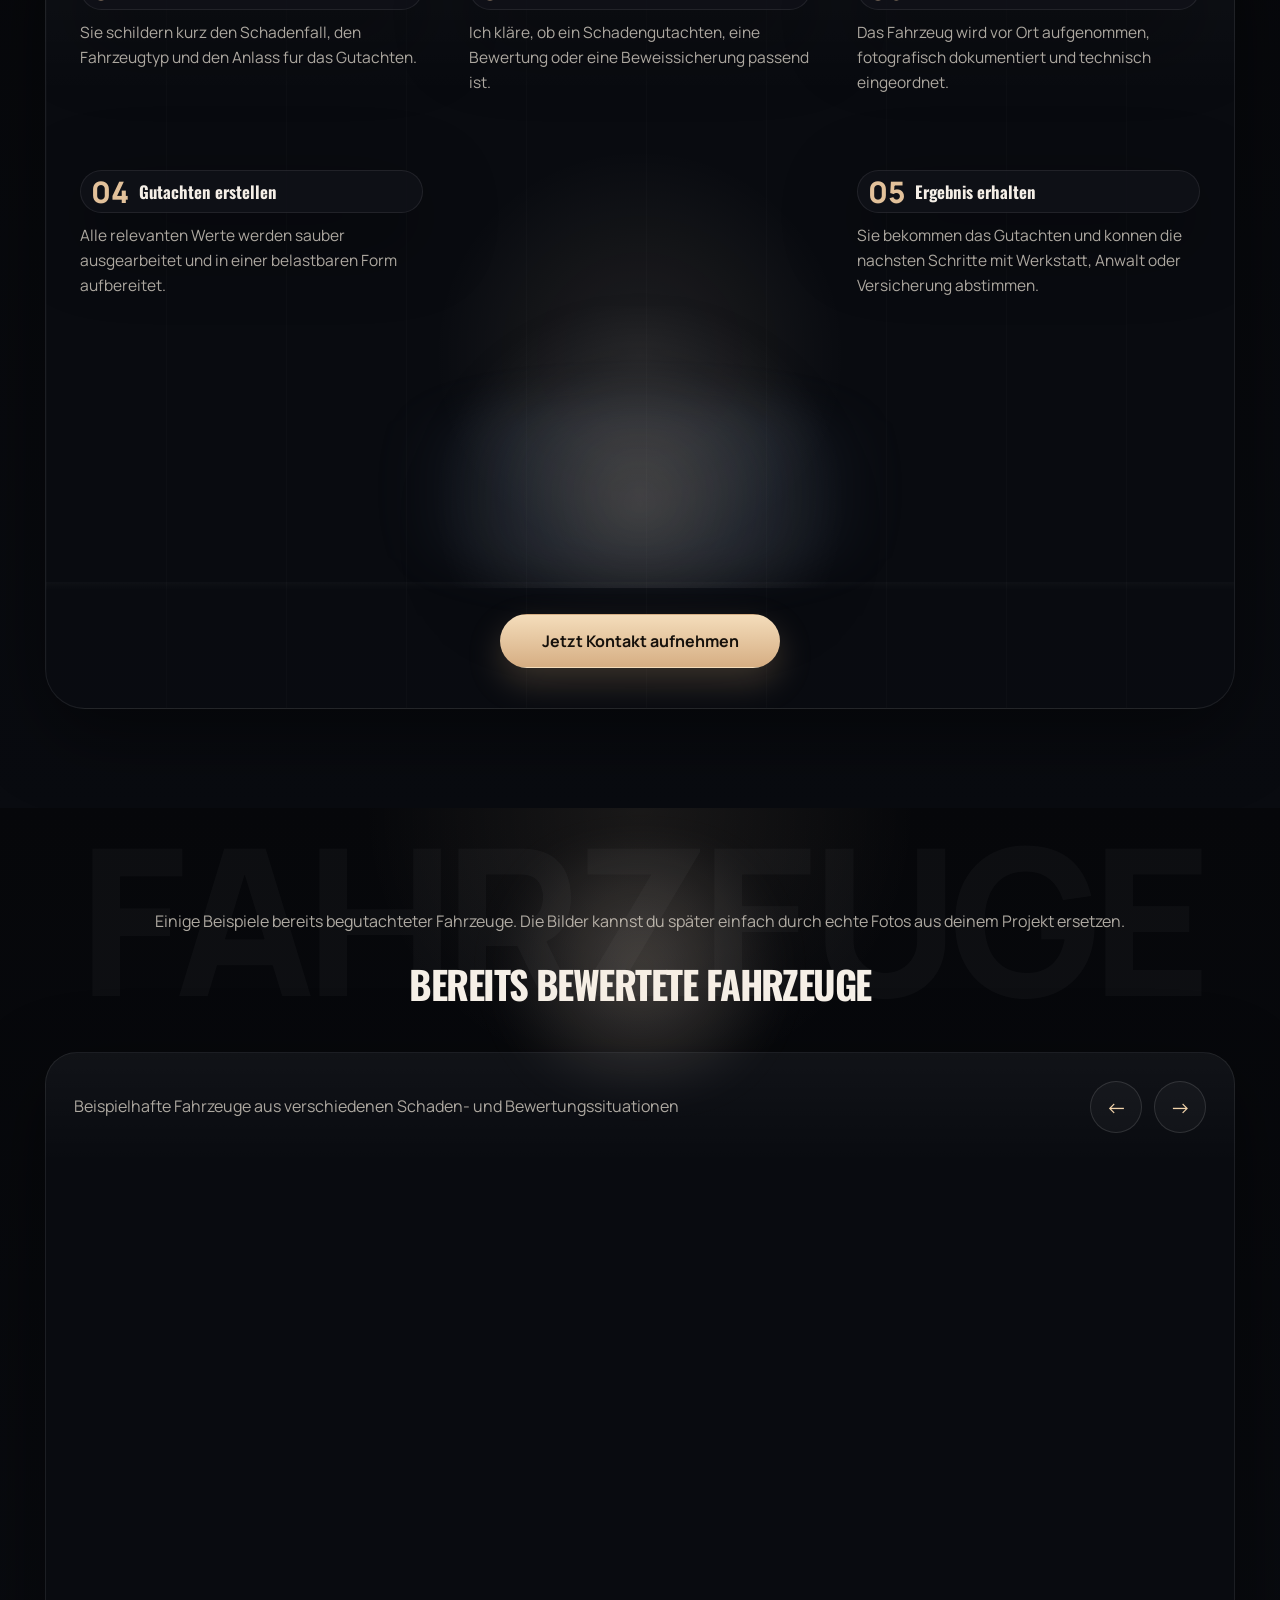
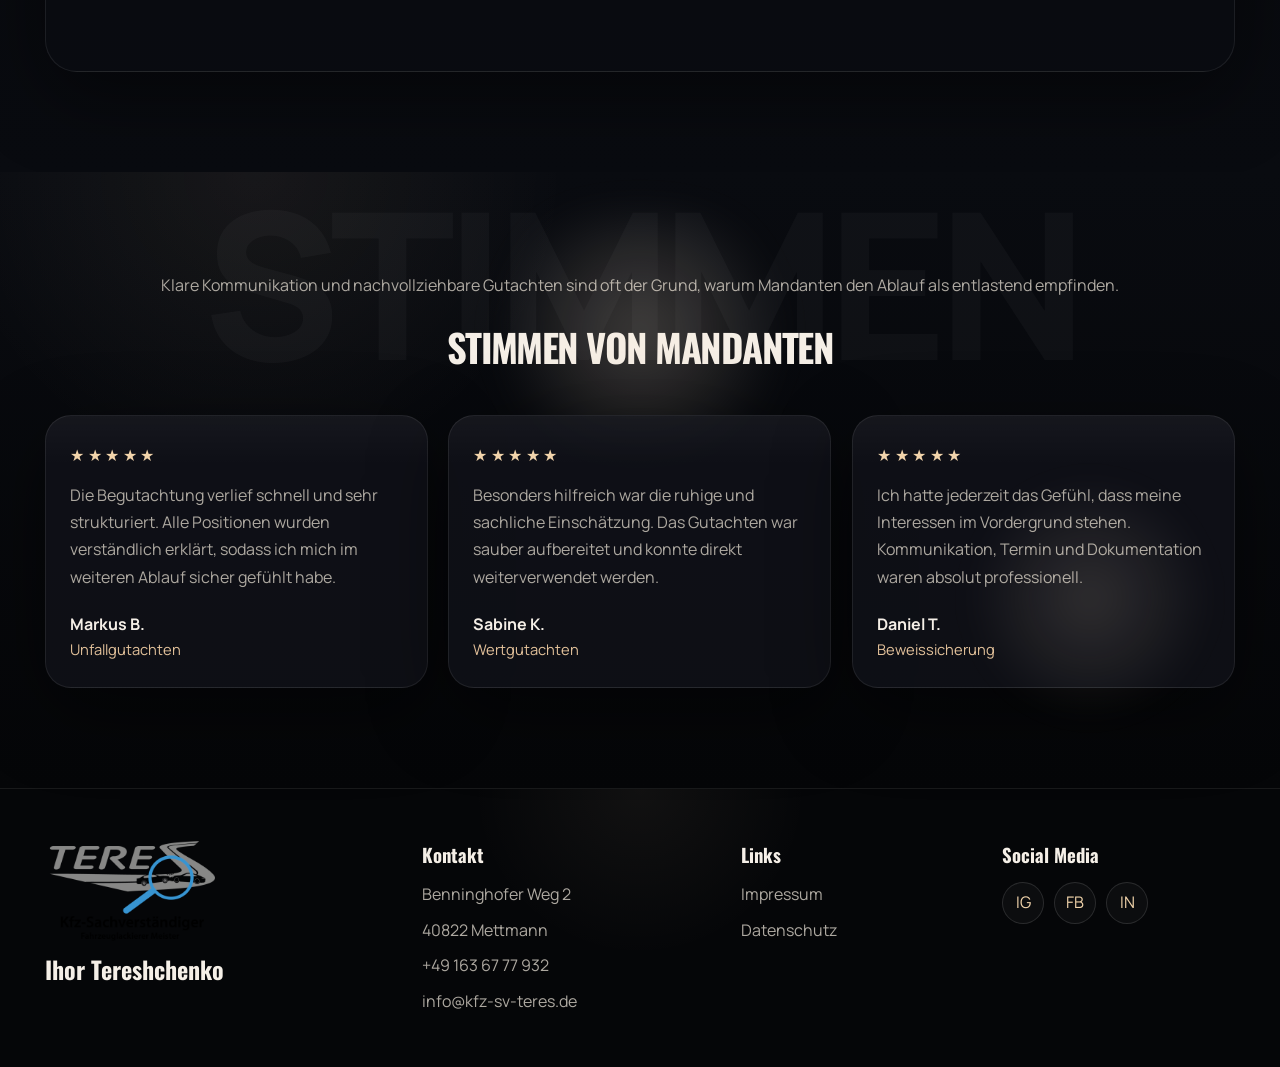
==== commit 40fea4aa: "Add responsive burger menu and improve mobile navigation behavior" ====
--- a/index.html
+++ b/index.html
@@ -33,7 +33,29 @@
                   <li><a href="leistung.html">Leistungen</a></li>
                   <li><a href="#contact">Kontakt</a></li>
                 </ul>
+
+                <div class="menu-contacts">
+                  <ul>
+                    <li><a href="tel:+491636777932">+49 163 67 77 932</a></li>
+                    <li><a href="mailto:info@kfz-sv-teres.de">info@kfz-sv-teres.de</a></li>
+                  </ul>
+                </div>
+
+                <div class="socials-contacts">
+                  <h3>Social Media</h3>
+                  <ul>
+                    <li><a href="#" aria-label="Instagram">IG</a></li>
+                    <li><a href="#" aria-label="Facebook">FB</a></li>
+                    <li><a href="#" aria-label="LinkedIn">IN</a></li>
+                  </ul>
+                </div>
               </nav>
+
+              <button class="burger-button" type="button" aria-label="Menü öffnen" aria-expanded="false">
+                <span></span>
+                <span></span>
+                <span></span>
+              </button>
 
               <ul class="topbar__contacts">
                 <li><a href="tel:+49 1636777932">+49 163 67 77 932</a></li>
@@ -42,6 +64,7 @@
             </div>
           </div>
         </nav>
+        <div class="menu-overlay" aria-hidden="true"></div>
       </header>
 
       <section class="hero container">
@@ -102,7 +125,29 @@
         </article>
       </section>
 
-      <section class="trust section" id="trust">
+      <section class="contact" id="contact-panel">
+        <div class="container">
+          <div class="contact-panel">
+            <div>
+              <p class="eyebrow">Schnelle Erstorientierung</p>
+              <h2 class="contact-panel__title">Sie brauchen eine erste Einschatzung zu Ihrem Fall?</h2>
+              <p class="contact-panel__text">
+                Ob Unfallschaden, Wertermittlung oder Beweissicherung: ein
+                kurzes Gesprach hilft oft schon dabei, den richtigen nachsten
+                Schritt festzulegen.
+              </p>
+            </div>
+            <div class="contact-panel__actions">
+              <a class="button button--primary" href="tel:+491636777932">+49 163 67 77 932</a>
+              <a class="button button--ghost" href="mailto:info@kfz-sv-teres.de">
+                info@kfz-sv-teres.de
+              </a>
+            </div>
+          </div>
+        </div>
+      </section>
+
+      <section class="trust cases section" id="trust">
         <p class="section__ghost">VERTRAUEN</p>
         <div class="container">
           <p class="section__intro">
@@ -237,29 +282,7 @@
         </div>
       </section>
 
-      <section class="contact" id="contact">
-        <div class="container">
-          <div class="contact-panel">
-            <div>
-              <p class="eyebrow">Schnelle Erstorientierung</p>
-              <h2 class="contact-panel__title">Sie brauchen eine erste Einschatzung zu Ihrem Fall?</h2>
-              <p class="contact-panel__text">
-                Ob Unfallschaden, Wertermittlung oder Beweissicherung: ein
-                kurzes Gesprach hilft oft schon dabei, den richtigen nachsten
-                Schritt festzulegen.
-              </p>
-            </div>
-            <div class="contact-panel__actions">
-              <a class="button button--primary" href="tel:+491636777932">+49 163 67 77 932</a>
-              <a class="button button--ghost" href="mailto:info@kfz-sv-teres.de">
-                info@kfz-sv-teres.de
-              </a>
-            </div>
-          </div>
-        </div>
-      </section>
-
-      <section class="process section" id="process">
+      <section class="process cases section" id="process">
         <p class="section__ghost">ABLAUF</p>
         <div class="container">
           <h2 class="section__title">So lauft die Zusammenarbeit ab</h2>
@@ -296,7 +319,7 @@
                 <div class="process-stage__inner step">
                   <span class="step__index">04</span>
                   <h3>Gutachten erstellen</h3>
-                </div>    
+                </div>
                 <p>Alle relevanten Werte werden sauber ausgearbeitet und in einer belastbaren Form aufbereitet.</p>
               </article>
               <article class="process-step process-step--right-bottom">
@@ -315,7 +338,7 @@
             </div>
 
             <div class="process-stage__actions">
-              <a class="button button--primary process-stage__button" href="#contact">
+              <a class="button button--primary process-stage__button" href="#contact-panel">
                 Jetzt Kontakt aufnehmen
               </a>
             </div>
@@ -390,7 +413,7 @@
         </div>
       </section>
 
-      <section class="testimonials section" id="testimonials">
+      <section class="testimonials cases section" id="testimonials">
         <p class="section__ghost">Stimmen</p>
         <div class="container">
           <p class="section__intro">
@@ -443,7 +466,7 @@
       </section>
     </main>
 
-    <footer class="footer">
+    <footer class="footer" id="contact">
       <div class="container">
         <div class="footer__grid">
           <div class="footer__brand">
@@ -461,19 +484,19 @@
             <a href="mailto:info@kfz-sv-teres.de">info@kfz-sv-teres.de</a>
           </div>
 
-          <div class="footer__links">
+          <div class="info-links">
             <h3>Links</h3>
             <a href="#">Impressum</a>
             <a href="#">Datenschutz</a>
           </div>
 
-          <div class="footer__socials">
+          <div class="socials-contacts">
             <h3>Social Media</h3>
-            <div class="social-list">
-              <a class="social-link" href="#" aria-label="Instagram">IG</a>
-              <a class="social-link" href="#" aria-label="Facebook">FB</a>
-              <a class="social-link" href="#" aria-label="LinkedIn">IN</a>
-            </div>
+            <ul class="socials-contacts__list">
+              <li><a class="socials-contacts__link" href="#" aria-label="Instagram">IG</a></li>
+              <li><a class="socials-contacts__link" href="#" aria-label="Facebook">FB</a></li>
+              <li><a class="socials-contacts__link" href="#" aria-label="LinkedIn">IN</a></li>
+            </ul>
           </div>
         </div>
       </div>
@@ -482,4 +505,4 @@
   <script src="js/script.js"></script>
 </body>
 
-</html>+</html>
--- a/css/styles.css
+++ b/css/styles.css
@@ -21,6 +21,26 @@
   background:
     radial-gradient(circle at top, rgba(255, 214, 170, 0.08), transparent 24%),
     linear-gradient(180deg, #0f1118 0%, #07080b 34%, #030303 100%);
+}
+
+body.lock {
+  overflow: hidden;
+}
+
+.menu-overlay {
+  position: fixed;
+  inset: 0;
+  background: rgba(4, 6, 10, 0.72);
+  backdrop-filter: blur(4px);
+  opacity: 0;
+  visibility: hidden;
+  transition: opacity 0.28s ease, visibility 0.28s ease;
+  z-index: 55;
+}
+
+.menu-overlay--visible {
+  opacity: 1;
+  visibility: visible;
 }
 
 h1,
@@ -165,6 +185,14 @@
   width: 100%;
 }
 
+.nav-links .socials-contacts {
+  display: none;
+}
+
+.nav-links .menu-contacts {
+  display: none;
+}
+
 .nav-links ul {
   display: flex;
   align-items: center;
@@ -193,11 +221,6 @@
   transition: transform 0.3s ease;
 }
 
-.nav-links a:hover::after {
-  transform: scaleX(1);
-  transform-origin: left center;
-}
-
 .nav-links a:not(:hover)::after {
   transform-origin: right center;
 }
@@ -209,6 +232,60 @@
 
 .nav-links a:active {
   opacity: 0.75;
+}
+
+.burger-button {
+  display: none;
+  position: relative;
+  width: 52px;
+  height: 52px;
+  padding: 0;
+  border: 1px solid rgba(255, 255, 255, 0.12);
+  border-radius: 50%;
+  background: rgba(255, 255, 255, 0.04);
+  cursor: pointer;
+  z-index: 61;
+  transition:
+    background 0.25s ease,
+    border-color 0.25s ease,
+    transform 0.25s ease;
+}
+
+.burger-button span {
+  position: absolute;
+  left: 50%;
+  width: 20px;
+  height: 2px;
+  border-radius: 999px;
+  background: var(--accent-strong);
+  transform: translateX(-50%);
+  transition: transform 0.28s ease, opacity 0.22s ease, top 0.28s ease;
+}
+
+.burger-button span:nth-child(1) {
+  top: 15px;
+}
+
+.burger-button span:nth-child(2) {
+  top: 23px;
+}
+
+.burger-button span:nth-child(3) {
+  top: 31px;
+}
+
+body.lock .burger-button span:nth-child(1) {
+  top: 23px;
+  transform: translateX(-50%) rotate(45deg);
+}
+
+body.lock .burger-button span:nth-child(2) {
+  opacity: 0;
+}
+
+body.lock .burger-button span:nth-child(3) {
+  top: 23px;
+  transform: translateX(-50%) rotate(-45deg);
 }
 
 .topbar__contacts {
@@ -236,7 +313,7 @@
   padding: 166px 0 44px;
 }
 
-.hero__copy > * {
+.hero__copy>* {
   opacity: 0;
   transform: translateY(24px);
   animation: heroFadeUp 0.8s ease forwards;
@@ -316,7 +393,7 @@
     transition: none;
   }
 
-  .hero__copy > *,
+  .hero__copy>*,
   .hero__visual,
   .car-glow,
   .car-card {
@@ -440,10 +517,6 @@
   border-color: rgba(255, 255, 255, 0.16);
   background: rgba(255, 255, 255, 0.02);
   color: var(--accent-strong);
-}
-
-.button:hover {
-  transform: translateY(-2px);
 }
 
 .hero__visual {
@@ -1090,7 +1163,7 @@
   aspect-ratio: 2.2;
   z-index: 1;
   background:
-    url("assets/process-car.png") center bottom / contain no-repeat,
+    url("../images/process-car.png") center bottom / contain no-repeat,
     radial-gradient(circle at 50% 70%, rgba(255, 255, 255, 0.12), transparent 56%);
   filter: drop-shadow(0 28px 40px rgba(0, 0, 0, 0.6));
 }
@@ -1235,12 +1308,6 @@
   transition: transform 0.25s ease, background 0.25s ease, border-color 0.25s ease;
 }
 
-.cases-slider__button:hover {
-  transform: translateY(-2px);
-  background: rgba(255, 255, 255, 0.06);
-  border-color: rgba(255, 255, 255, 0.2);
-}
-
 .cases-slider__viewport {
   overflow: hidden;
 }
@@ -1411,16 +1478,12 @@
   display: block;
 }
 
-.footer a:hover {
-  color: var(--accent-strong);
-}
-
-.social-list {
+.socials-contacts ul {
   display: flex;
   gap: 10px;
 }
 
-.social-link {
+.socials-contacts a {
   display: grid;
   place-items: center;
   width: 42px;
@@ -1431,7 +1494,137 @@
   background: rgba(255, 255, 255, 0.03);
 }
 
+.menu-contacts ul {
+  display: grid;
+  gap: 14px;
+}
+
+.menu-contacts a {
+  color: var(--text);
+  font-size: 1rem;
+  line-height: 1.5;
+}
+
+@media (hover: hover) and (pointer: fine) {
+  .nav-links a:hover::after {
+    transform: scaleX(1);
+    transform-origin: left center;
+  }
+
+  .burger-button:hover {
+    background: rgba(255, 255, 255, 0.08);
+    border-color: rgba(255, 255, 255, 0.2);
+  }
+
+  .button:hover {
+    transform: translateY(-2px);
+  }
+
+  .cases-slider__button:hover {
+    transform: translateY(-2px);
+    background: rgba(255, 255, 255, 0.06);
+    border-color: rgba(255, 255, 255, 0.2);
+  }
+
+  .footer a:hover {
+    color: var(--accent-strong);
+  }
+}
+
 @media (max-width: 980px) {
+
+  .brand {
+    width: 145px;
+    height: 90px;
+  }
+
+  .burger-button {
+    display: flex;
+    align-items: center;
+    justify-content: center;
+  }
+
+  .topbar__contacts {
+    display: none;
+  }
+
+  .nav-links {
+    position: fixed;
+    top: 0;
+    right: 0;
+    width: min(360px, 100%);
+    height: 100vh;
+    padding: 108px 28px 32px;
+    background:
+      radial-gradient(circle at top right, rgba(255, 227, 192, 0.14), transparent 26%),
+      rgba(8, 10, 14, 0.96);
+    border-left: 1px solid rgba(255, 255, 255, 0.08);
+    box-shadow: -20px 0 60px rgba(0, 0, 0, 0.38);
+    transform: translateX(100%);
+    opacity: 0;
+    visibility: hidden;
+    transition:
+      transform 0.32s ease,
+      opacity 0.25s ease,
+      visibility 0.25s ease;
+    z-index: 60;
+  }
+
+  .nav-links::before {
+    content: "";
+    position: absolute;
+    inset: 0;
+    background:
+      linear-gradient(transparent 0 82%, rgba(255, 255, 255, 0.04) 82%, transparent 83%),
+      repeating-linear-gradient(90deg,
+        rgba(255, 255, 255, 0.03) 0 1px,
+        transparent 1px 90px);
+    opacity: 0.45;
+    pointer-events: none;
+  }
+
+  .nav-links--open {
+    transform: translateX(0);
+    opacity: 1;
+    visibility: visible;
+  }
+
+  .nav-links ul {
+    position: relative;
+    z-index: 1;
+    flex-direction: column;
+    align-items: flex-start;
+    gap: 18px;
+    margin-bottom: 40px;
+  }
+
+  .nav-links a {
+    font-size: 1.25rem;
+    padding: 10px 0;
+  }
+
+  .nav-links .socials-contacts {
+    display: block;
+  }
+
+  .nav-links .menu-contacts {
+    display: block;
+    position: relative;
+    z-index: 1;
+    margin-bottom: 32px;
+    padding-bottom: 28px;
+    border-bottom: 1px solid rgba(255, 255, 255, 0.08);
+  }
+
+  .nav-links .menu-contacts h3,
+  .nav-links .socials-contacts h3 {
+    margin-bottom: 15px;
+  }
+
+  .nav-links .socials-contacts ul {
+    display: flex;
+    flex-direction: row;
+  }
 
   .hero__content,
   .trust-grid,
@@ -1450,10 +1643,6 @@
 
   .hero__visual {
     min-height: 360px;
-  }
-
-  .nav-links {
-    display: none;
   }
 
   .section {
@@ -1483,11 +1672,28 @@
 }
 
 @media (max-width: 640px) {
+  .burger-button {
+    width: 48px;
+    height: 48px;
+  }
+
+  .section__ghost {
+    top: -6px;
+  }
+
   .topbar {
     top: 10px;
-    padding: 14px 16px;
     flex-direction: column;
     align-items: flex-start;
+  }
+
+  .bg-text {
+    top: 111px;
+    font-size: clamp(2rem, 9vw, 8rem);
+  }
+
+  .nav-links {
+    padding: 96px 22px 24px;
   }
 
   .hero {
@@ -1539,4 +1745,5 @@
   .process-stage__button {
     min-width: 100%;
   }
-}
+
+}
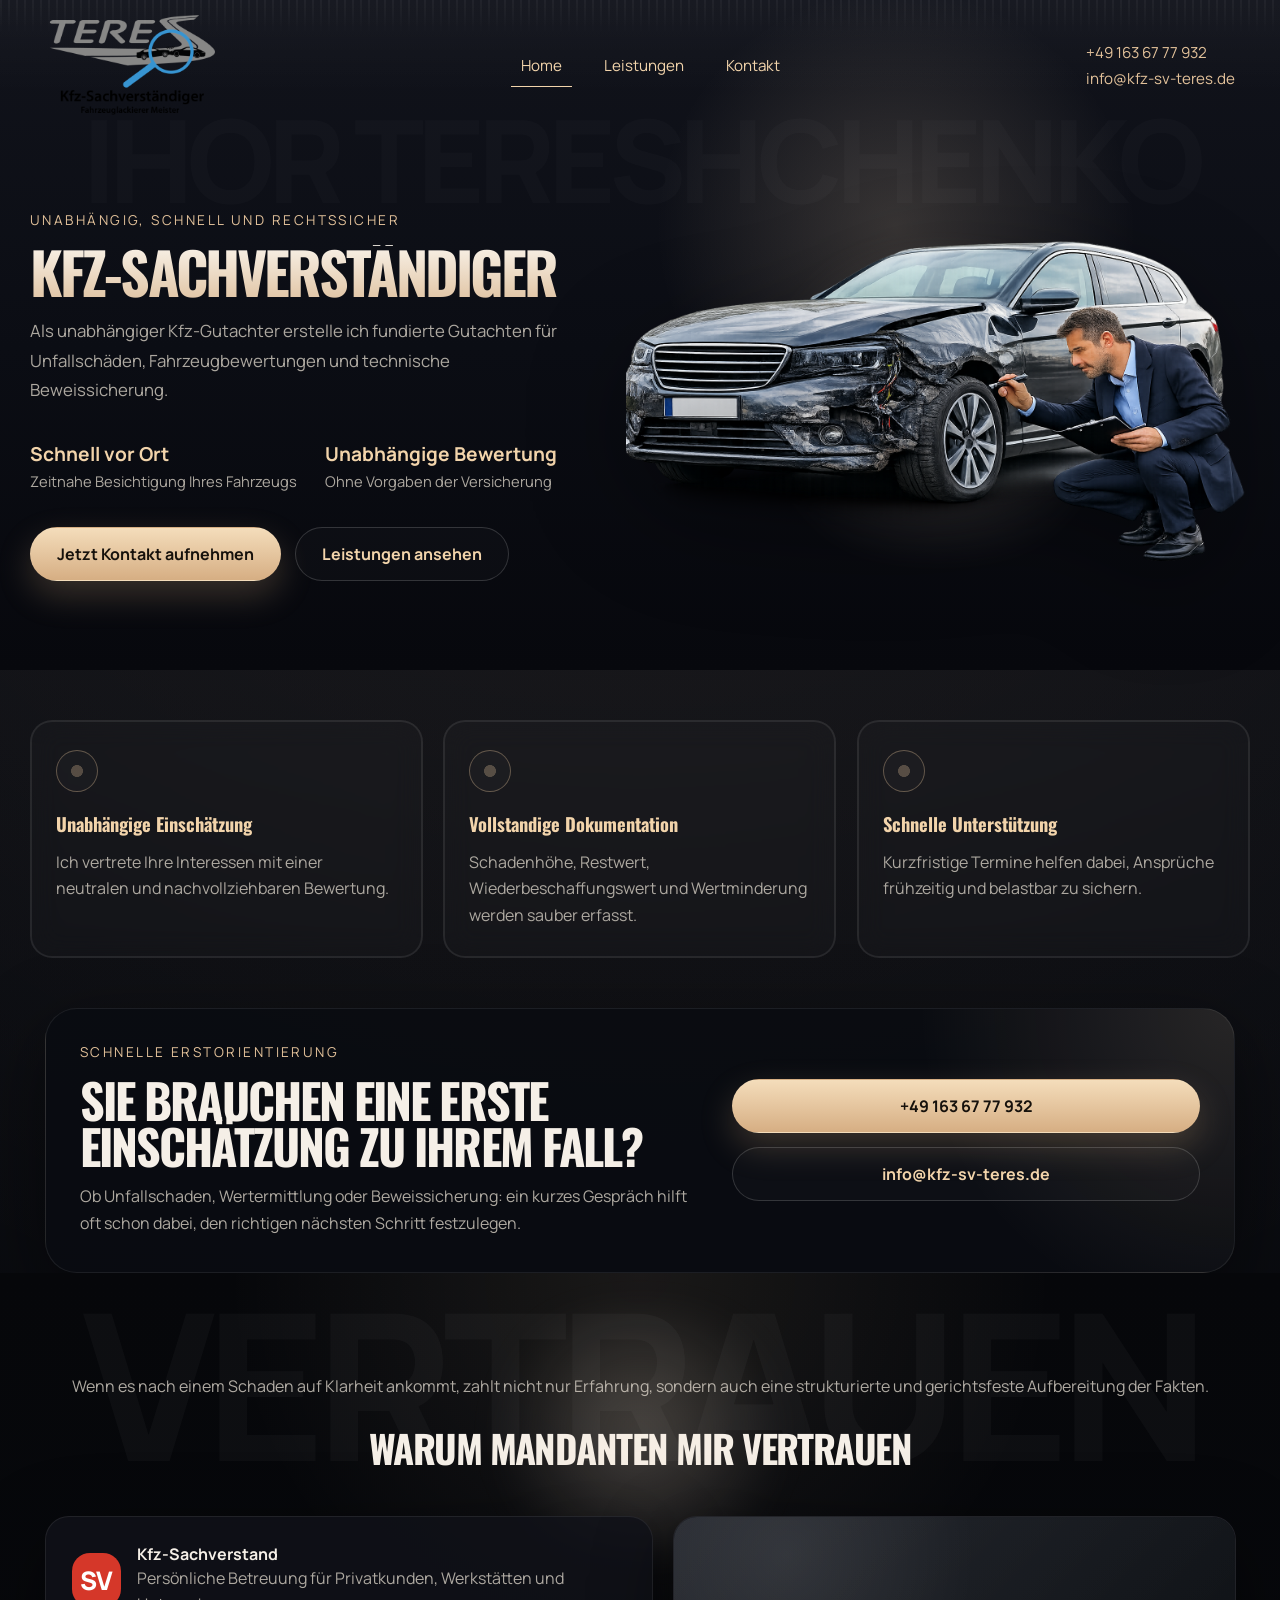
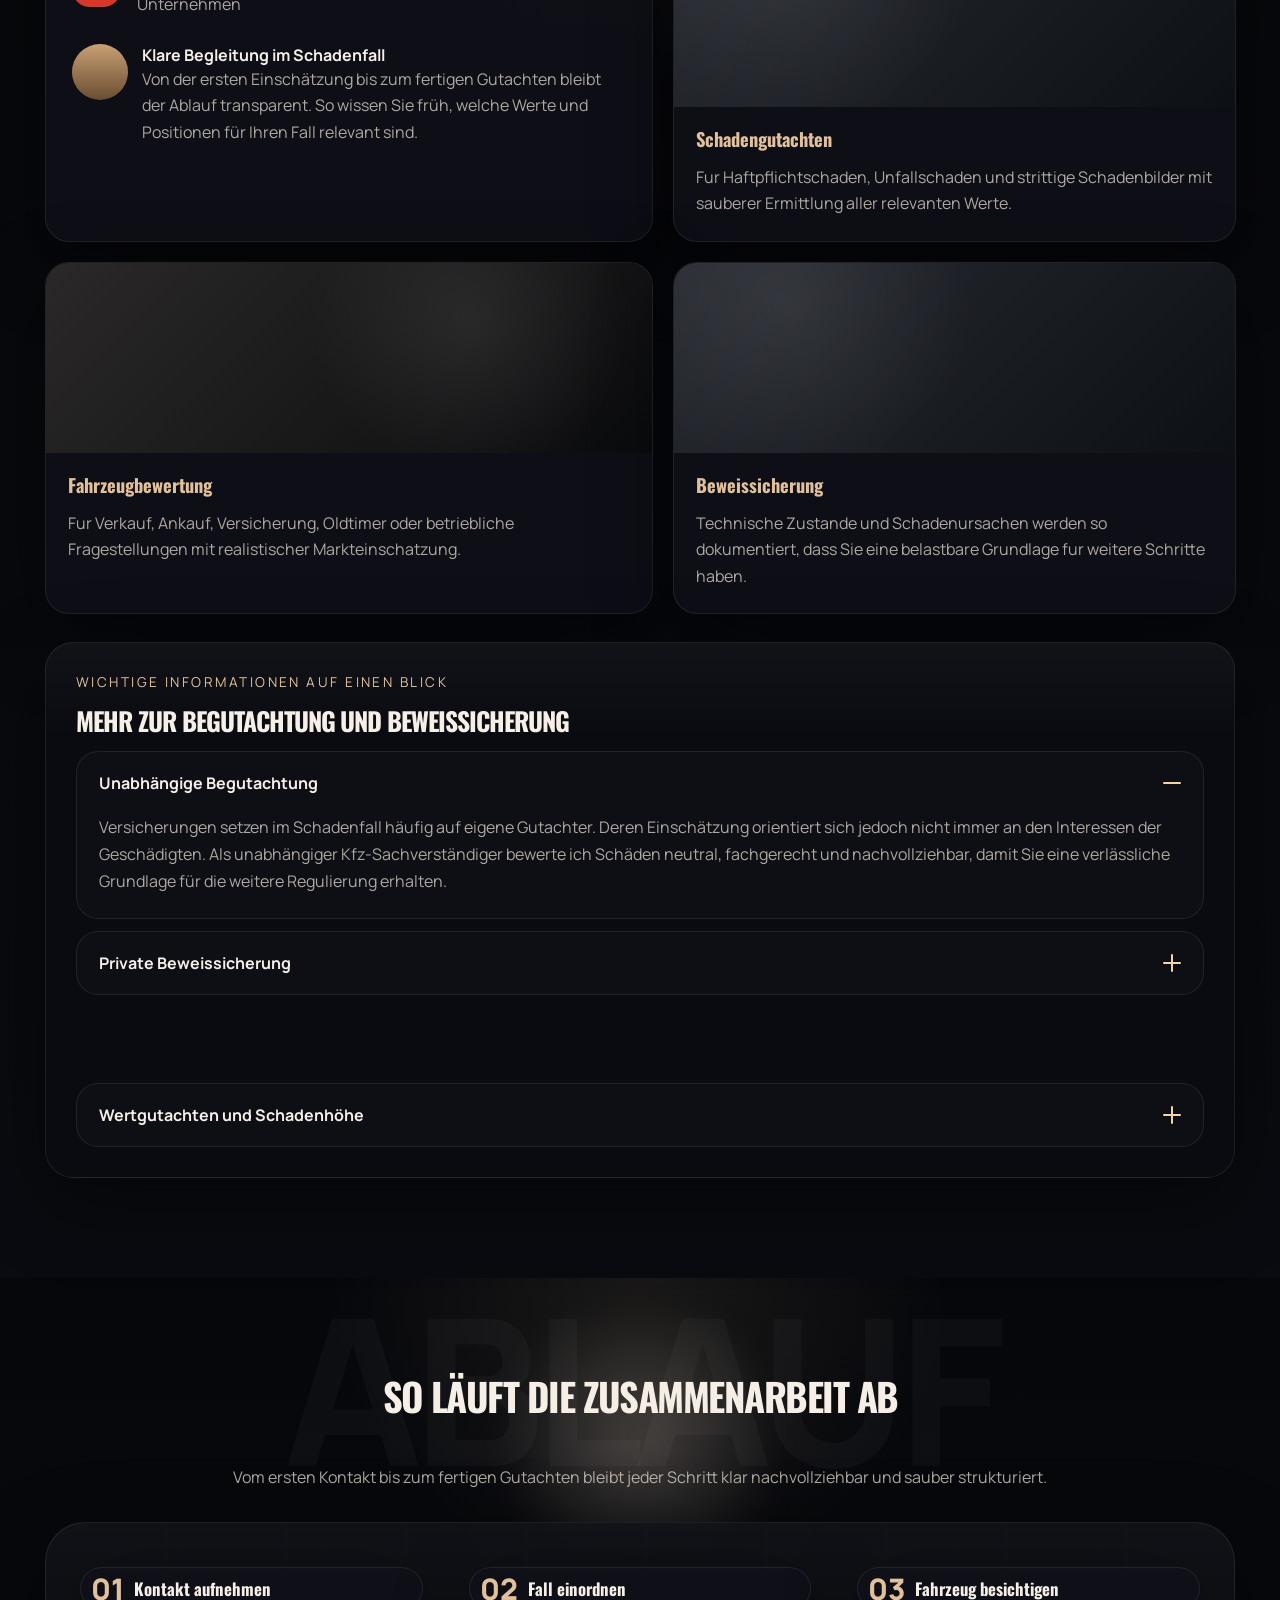
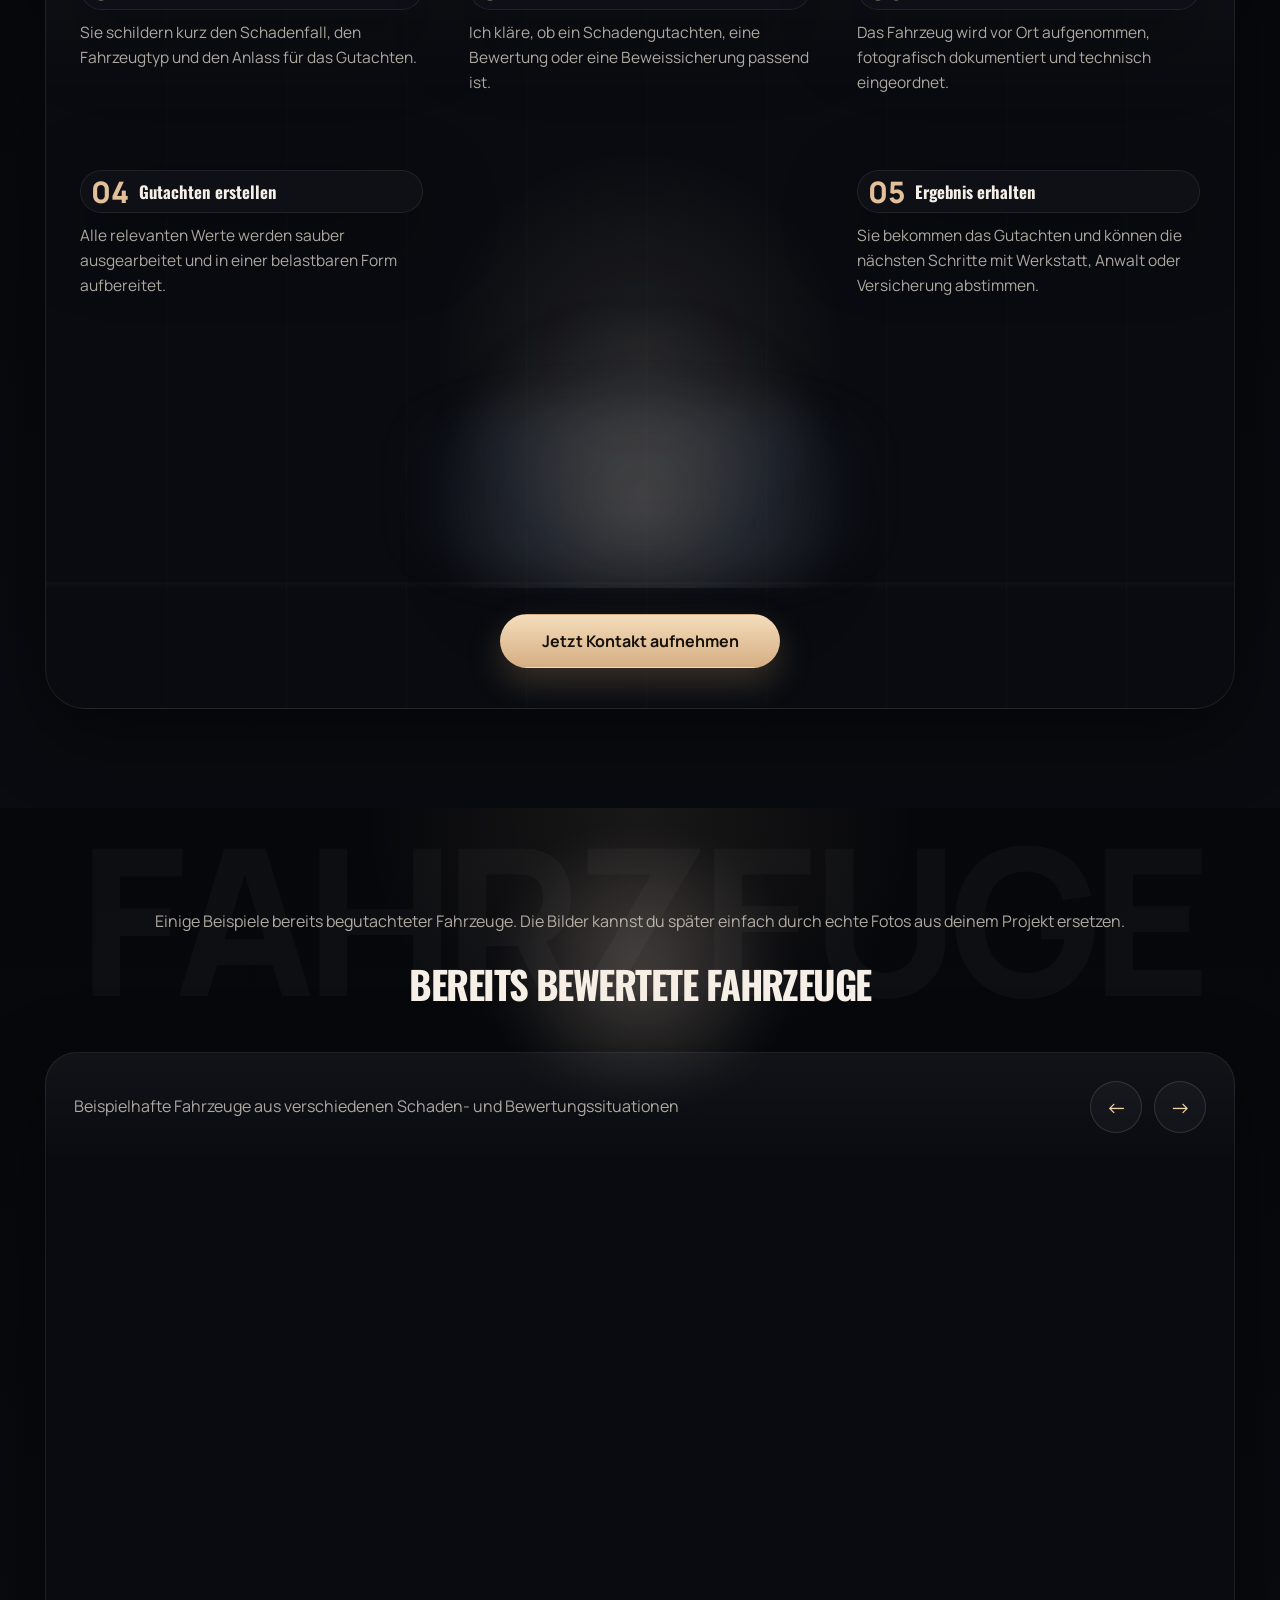
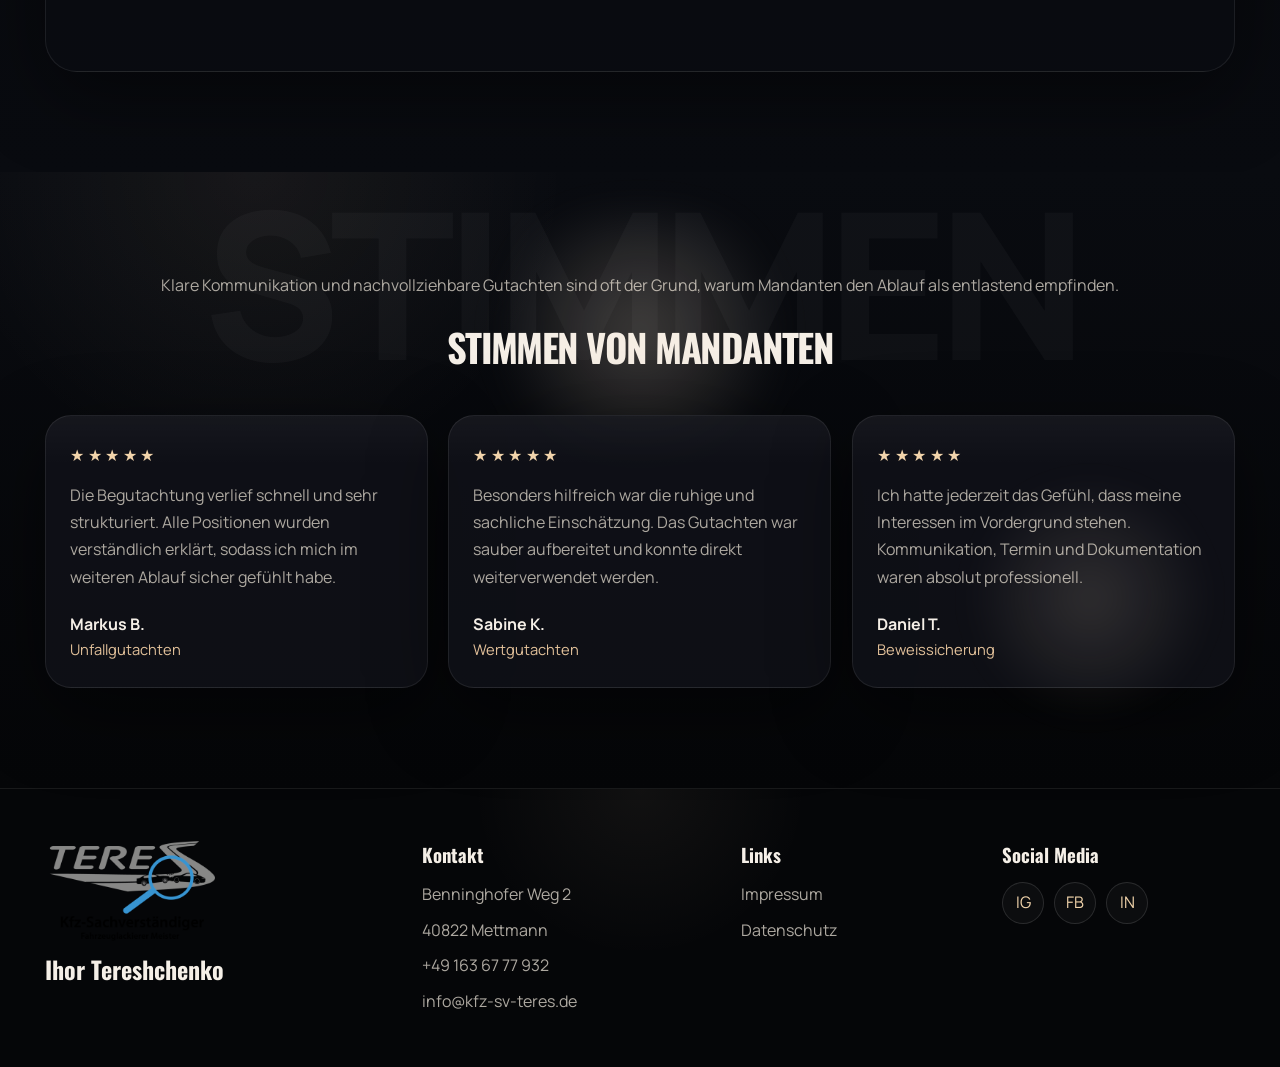
==== commit 48a69b18: "feat: add car image in Hero" ====
--- a/index.html
+++ b/index.html
@@ -7,7 +7,6 @@
   <title>Kfz-Sachverständiger</title>
   <link rel="preconnect" href="https://fonts.googleapis.com" />
   <link rel="preconnect" href="https://fonts.gstatic.com" crossorigin />
-  <link href="https://fonts.googleapis.com/css2?family=Manrope:wght@400;500;700;800&display=swap" rel="stylesheet" />
   <link
     href="https://fonts.googleapis.com/css2?family=Manrope:wght@400;500;700;800&family=Oswald:wght@400;500;600;700&display=swap"
     rel="stylesheet" />
@@ -23,7 +22,7 @@
         <nav class="topbar">
           <div class="container">
             <div class="topbar__inner">
-              <a class="brand" href="">
+              <a class="brand" href="index.html">
                 <img src="images/logo.png" alt="logo" width="170" height="100">
               </a>
 
@@ -31,7 +30,7 @@
                 <ul>
                   <li><a class="active" href="index.html">Home</a></li>
                   <li><a href="leistung.html">Leistungen</a></li>
-                  <li><a href="#contact">Kontakt</a></li>
+                  <li><a href="#contact-panel">Kontakt</a></li>
                 </ul>
 
                 <div class="menu-contacts">
@@ -58,7 +57,7 @@
               </button>
 
               <ul class="topbar__contacts">
-                <li><a href="tel:+49 1636777932">+49 163 67 77 932</a></li>
+                <li><a href="tel:+491636777932">+49 163 67 77 932</a></li>
                 <li><a href="mailto:info@kfz-sv-teres.de">info@kfz-sv-teres.de</a></li>
               </ul>
             </div>
@@ -69,11 +68,11 @@
 
       <section class="hero container">
         <div class="hero__copy">
-          <p class="eyebrow">Unabhangig, schnell und rechtssicher</p>
+          <p class="eyebrow">Unabhängig, schnell und rechtssicher</p>
           <h1>Kfz-Sachverständiger</h1>
           <p class="hero__lead">
-            Als unabhangiger Kfz-Gutachter erstelle ich fundierte
-            Gutachten fur Unfallschaden, Fahrzeugbewertungen und technische
+            Als unabhängiger Kfz-Gutachter erstelle ich fundierte
+            Gutachten für Unfallschäden, Fahrzeugbewertungen und technische
             Beweissicherung.
           </p>
 
@@ -83,23 +82,23 @@
               <span>Zeitnahe Besichtigung Ihres Fahrzeugs</span>
             </div>
             <div>
-              <strong>Unabhangige Bewertung</strong>
+              <strong>Unabhängige Bewertung</strong>
               <span>Ohne Vorgaben der Versicherung</span>
             </div>
           </div>
 
           <div class="hero__actions">
-            <a class="button button--primary" href="#contact">Jetzt Kontakt aufnehmen</a>
-            <a class="button button--ghost" href="#services">Leistungen ansehen</a>
+            <a class="button button--primary" href="#contact-panel">Jetzt Kontakt aufnehmen</a>
+            <a class="button button--ghost" href="leistung.html">Leistungen ansehen</a>
           </div>
         </div>
 
         <div class="hero__visual" aria-hidden="true">
           <div class="car-glow"></div>
           <div class="car-card">
-            <div class="car-card__shine"></div>
-            <div class="car-card__wheel car-card__wheel--left"></div>
-            <div class="car-card__wheel car-card__wheel--right"></div>
+            <div class="car-card__shine">
+              <img src="images/car-shine.png" alt="Car Shine" width="475" height="316">
+            </div>
           </div>
         </div>
       </section>
@@ -110,18 +109,18 @@
       <section class="benefits container">
         <article class="benefit">
           <div class="benefit__icon"></div>
-          <h2>Unabhangige Einschatzung</h2>
+          <h2>Unabhängige Einschätzung</h2>
           <p>Ich vertrete Ihre Interessen mit einer neutralen und nachvollziehbaren Bewertung.</p>
         </article>
         <article class="benefit">
           <div class="benefit__icon"></div>
           <h2>Vollstandige Dokumentation</h2>
-          <p>Schadenhohe, Restwert, Wiederbeschaffungswert und Wertminderung werden sauber erfasst.</p>
+          <p>Schadenhöhe, Restwert, Wiederbeschaffungswert und Wertminderung werden sauber erfasst.</p>
         </article>
         <article class="benefit">
           <div class="benefit__icon"></div>
-          <h2>Schnelle Unterstutzung</h2>
-          <p>Kurzfristige Termine helfen dabei, Anspruche fruhzeitig und belastbar zu sichern.</p>
+          <h2>Schnelle Unterstützung</h2>
+          <p>Kurzfristige Termine helfen dabei, Ansprüche frühzeitig und belastbar zu sichern.</p>
         </article>
       </section>
 
@@ -130,10 +129,10 @@
           <div class="contact-panel">
             <div>
               <p class="eyebrow">Schnelle Erstorientierung</p>
-              <h2 class="contact-panel__title">Sie brauchen eine erste Einschatzung zu Ihrem Fall?</h2>
+              <h2 class="contact-panel__title">Sie brauchen eine erste Einschätzung zu Ihrem Fall?</h2>
               <p class="contact-panel__text">
                 Ob Unfallschaden, Wertermittlung oder Beweissicherung: ein
-                kurzes Gesprach hilft oft schon dabei, den richtigen nachsten
+                kurzes Gespräch hilft oft schon dabei, den richtigen nächsten
                 Schritt festzulegen.
               </p>
             </div>
@@ -163,7 +162,7 @@
                 <div class="rating__badge">SV</div>
                 <div>
                   <strong>Kfz-Sachverstand</strong>
-                  <p>Persönliche Betreuung fur Privatkunden, Werkstatten und Unternehmen</p>
+                  <p>Persönliche Betreuung für Privatkunden, Werkstätten und Unternehmen</p>
                 </div>
               </div>
               <div class="review-card__author">
@@ -171,9 +170,9 @@
                 <div>
                   <strong>Klare Begleitung im Schadenfall</strong>
                   <p>
-                    Von der ersten Einschatzung bis zum fertigen Gutachten
-                    bleibt der Ablauf transparent. So wissen Sie fruh, welche
-                    Werte und Positionen fur Ihren Fall relevant sind.
+                    Von der ersten Einschätzung bis zum fertigen Gutachten
+                    bleibt der Ablauf transparent. So wissen Sie früh, welche
+                    Werte und Positionen für Ihren Fall relevant sind.
                   </p>
                 </div>
               </div>
@@ -285,7 +284,7 @@
       <section class="process cases section" id="process">
         <p class="section__ghost">ABLAUF</p>
         <div class="container">
-          <h2 class="section__title">So lauft die Zusammenarbeit ab</h2>
+          <h2 class="section__title">So läuft die Zusammenarbeit ab</h2>
 
           <p class="section__intro">
             Vom ersten Kontakt bis zum fertigen Gutachten bleibt jeder Schritt
@@ -299,7 +298,7 @@
                   <span class="step__index">01</span>
                   <h3>Kontakt aufnehmen</h3>
                 </div>
-                <p>Sie schildern kurz den Schadenfall, den Fahrzeugtyp und den Anlass fur das Gutachten.</p>
+                <p>Sie schildern kurz den Schadenfall, den Fahrzeugtyp und den Anlass für das Gutachten.</p>
               </article>
               <article class="process-step">
                 <div class="process-stage__inner step">
@@ -327,14 +326,14 @@
                   <span class="step__index">05</span>
                   <h3>Ergebnis erhalten</h3>
                 </div>
-                <p>Sie bekommen das Gutachten und konnen die nachsten Schritte mit Werkstatt, Anwalt oder Versicherung
+                <p>Sie bekommen das Gutachten und können die nächsten Schritte mit Werkstatt, Anwalt oder Versicherung
                   abstimmen.</p>
               </article>
             </div>
 
             <div class="process-stage__car-wrap">
               <div class="process-stage__glow"></div>
-              <figure class="process-stage__car" aria-label="Fahrzeug fur den Prozessbereich"></figure>
+              <figure class="process-stage__car" aria-label="Fahrzeug für den Prozessbereich"></figure>
             </div>
 
             <div class="process-stage__actions">
@@ -470,7 +469,7 @@
       <div class="container">
         <div class="footer__grid">
           <div class="footer__brand">
-            <a class="brand" href="">
+            <a class="brand" href="index.html">
               <img src="images/logo.png" alt="logo" width="170" height="100">
             </a>
             <h2 class="footer__title">Ihor Tereshchenko</h2>
--- a/css/styles.css
+++ b/css/styles.css
@@ -344,6 +344,10 @@
   transform: translateX(40px) scale(0.96);
   animation: heroVisualIn 1s ease forwards;
   animation-delay: 0.35s;
+  position: relative;
+  display: flex;
+  align-items: center;
+  justify-content: center;
 }
 
 .car-glow {
@@ -353,8 +357,13 @@
 }
 
 .car-card {
+  position: relative;
+  z-index: 1;
+  width: min(100%, 640px);
+  aspect-ratio: 475 / 316;
+  margin-inline: auto;
   opacity: 0;
-  transform: translateY(30px) scale(0.95);
+  transform: translateY(48px) scale(0.95);
   animation: carCardIn 1s ease forwards;
   animation-delay: 0.5s;
 }
@@ -415,7 +424,7 @@
 .hero h1 {
   margin: 0 0 18px;
   white-space: nowrap;
-  font-size: clamp(2.2rem, 5vw, 5.6rem);
+  font-size: clamp(2.2rem, 4.5vw, 5.6rem);
   line-height: 0.92;
   text-transform: uppercase;
   letter-spacing: -0.05em;
@@ -520,7 +529,6 @@
 }
 
 .hero__visual {
-  position: relative;
   min-height: 460px;
 }
 
@@ -592,64 +600,20 @@
   filter: blur(16px);
 }
 
-.car-card {
-  position: absolute;
-  right: 0;
-  bottom: 12px;
-  width: min(100%, 640px);
-  aspect-ratio: 1.6;
-  border-radius: 32px;
-  background:
-    linear-gradient(135deg, rgba(255, 255, 255, 0.26), rgba(255, 255, 255, 0.03) 35%),
-    linear-gradient(180deg, #5e636e 0%, #262a31 58%, #111318 100%);
-  clip-path: polygon(10% 58%, 22% 35%, 61% 23%, 78% 25%, 92% 37%, 96% 57%, 93% 70%, 83% 72%, 74% 76%, 31% 80%, 16% 78%, 8% 71%);
-  box-shadow: var(--shadow);
-}
-
-.car-card::before {
-  content: "";
-  position: absolute;
-  inset: 8% 14% 44% 42%;
-  border-radius: 18px 24px 8px 10px;
-  background: linear-gradient(135deg, rgba(197, 223, 255, 0.4), rgba(0, 0, 0, 0.08));
-}
-
-.car-card::after {
-  content: "";
-  position: absolute;
-  left: 20%;
-  right: 10%;
-  bottom: -28px;
-  height: 28px;
-  border-radius: 50%;
-  background: rgba(0, 0, 0, 0.52);
-  filter: blur(12px);
-}
-
 .car-card__shine {
   position: absolute;
-  inset: 9% 12% 12%;
-  background: linear-gradient(110deg, transparent 24%, rgba(255, 255, 255, 0.16) 44%, transparent 62%);
-  mix-blend-mode: screen;
-}
-
-.car-card__wheel {
-  position: absolute;
-  bottom: 1%;
-  width: 20%;
-  aspect-ratio: 1;
-  border-radius: 50%;
-  background:
-    radial-gradient(circle at center, #868b94 0 18%, #23252c 18% 48%, #111217 48% 62%, #4e535c 62% 70%, #111217 70%);
-  box-shadow: inset 0 0 0 6px rgba(255, 255, 255, 0.04);
-}
-
-.car-card__wheel--left {
-  left: 23%;
-}
-
-.car-card__wheel--right {
-  right: 11%;
+  inset: 0;
+  display: flex;
+  align-items: center;
+  justify-content: center;
+}
+
+.car-card__shine img {
+  display: block;
+  width: 100%;
+  height: auto;
+  object-fit: contain;
+  filter: drop-shadow(0 28px 48px rgba(0, 0, 0, 0.36));
 }
 
 .benefits {
@@ -1532,6 +1496,16 @@
 }
 
 @media (max-width: 980px) {
+  .hero {
+    grid-template-columns: 1fr;
+    gap: 40px;
+    padding-top: 148px;
+    padding-bottom: 28px;
+  }
+
+  .hero__copy {
+    max-width: 720px;
+  }
 
   .brand {
     width: 145px;
@@ -1626,7 +1600,6 @@
     flex-direction: row;
   }
 
-  .hero__content,
   .trust-grid,
   .benefits,
   .services-grid,
@@ -1643,6 +1616,12 @@
 
   .hero__visual {
     min-height: 360px;
+    width: min(100%, 720px);
+    margin-inline: auto;
+  }
+
+  .car-card {
+    width: min(100%, 560px);
   }
 
   .section {
@@ -1672,6 +1651,12 @@
 }
 
 @media (max-width: 640px) {
+  .hero {
+    gap: 28px;
+    padding-top: 132px;
+    padding-bottom: 18px;
+  }
+
   .burger-button {
     width: 48px;
     height: 48px;
@@ -1700,8 +1685,21 @@
     min-height: auto;
   }
 
-  .hero__content {
-    padding-top: 24px;
+  .hero h1 {
+    white-space: normal;
+    font-size: clamp(2.2rem, 14vw, 3.5rem);
+  }
+
+  .hero__lead {
+    margin-bottom: 28px;
+  }
+
+  .hero__visual {
+    min-height: 220px;
+  }
+
+  .car-card {
+    width: min(100%, 420px);
   }
 
   .hero__meta,
